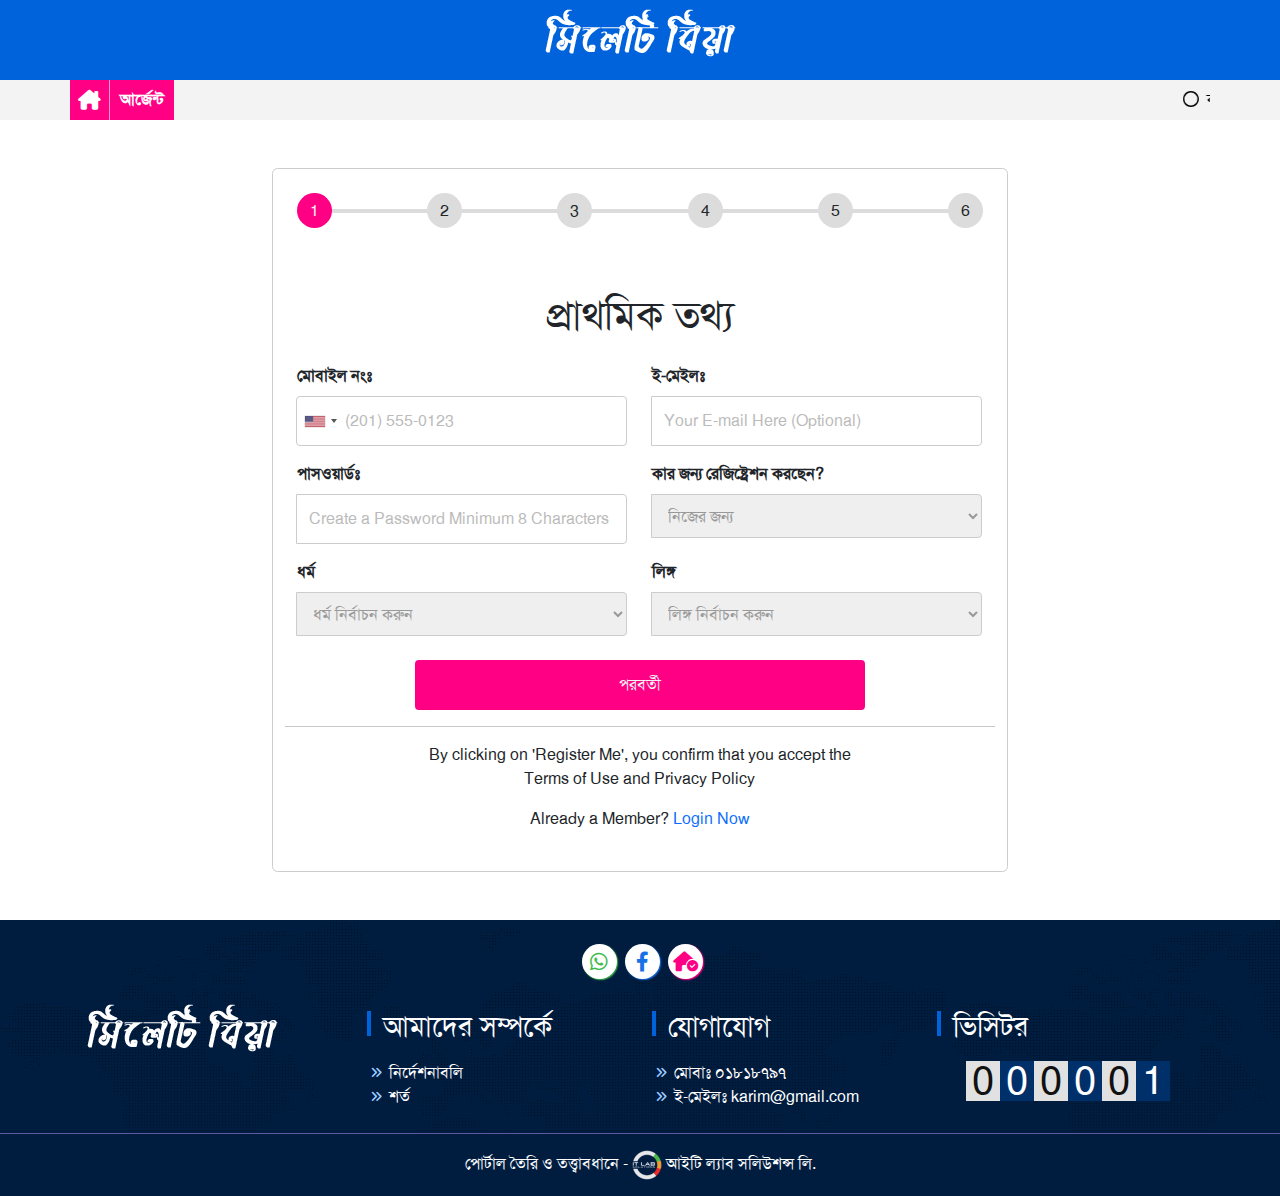
==== Multi-Step-Registration-Form.html @ cb79fabb "updated" ====
<!DOCTYPE html>
<html>

<head>
	<meta charset="UTF-8">
	<meta name="viewport" content="width=device-width, initial-scale=1.0">
	<title>রেজিষ্ট্রেশন করুন</title>

	<link rel="stylesheet" href="assets/css/owl.theme.default.min.css">
	<link rel="stylesheet" href="assets/css/owl.carousel.min.css">
	<!-- Owl Carousel -->
	<link rel="stylesheet" href="assets/css/slick.css">
	<link rel="stylesheet" href="assets/css/slick-theme.css">

	<!-- <link rel="icon" href="images/apple-touch-icon-72x72-precomposed.png"> -->
	<link rel="stylesheet" href="assets/fontawesome/css/all.min.css">
	<link rel="stylesheet" href="assets/css/bootstrap.min.css">
	<link rel="stylesheet" href="assets/reveal/aos.css">
	<link rel="stylesheet" href="assets/css/colors.css">
	<link rel="stylesheet" href="assets/css/select2.min.css">
	<link rel="stylesheet" href="assets/css/intlTelInput.min.css">
	<link rel="stylesheet" href="assets/css/style.css">
	<link rel="stylesheet" href="assets/css/responsive.css">
	<script src="assets/js/jquery-3.6.0.min.js"></script>


</head>

<body>

	<!--<<<<<<< TopBar Start <<<<<<<<< -->
	<section id="topBar" class="top-bar-main pt-2 pb-2">
		<div class="container">
			<div class="top_bar">
				<div class="row">
					<div class="col-md-4 col-6 offset-md-4 text-center">
						<a href="index.html"> <img src="assets/images/logo3.png" alt="">
						</a>

					</div>

				</div>
			</div>
		</div>
	</section>
	<!--<<<<<<< TopBar Enddd <<<<<<<<< -->

	<section class="emergeny-notice">
		<div class="container p-0">
			<div class="row">
				<div class="col-12">
					<div class="marquee d-flex">

						<a title="Milad" href="index.html"
							class="home-icon d-flex justify-content-center align-items-center px-2"> <i
								class="fa-solid fa-house-chimney"></i>
						</a>

						<div class="notice-title ">

							<span> আর্জেন্ট</span>
						</div>
						<div class="marquee-slide w-100">
							<marquee class="d-flex" behavior="scroll" direction="left" onmouseover="this.stop()"
								scrollamount="5" onmouseout="this.start()">
								<a href="#"> <span class="fa-regular fa-circle pe-1"> </span> কম্পিউটার প্রোগামার অনুপম
									তালুকদারের জন্য বিদেশি বউ
									দরকার </a>
								<a href="##"> <span class="fa-regular fa-circle pe-1"> </span> মাষ্টার কইন্যা </a>
								<a href="###"> <span class="fa-regular fa-circle pe-1"> </span> কম্পিউটার প্রোগামার
									অনুপম
									তালুকদারের জন্য বিদেশি
									বউ
									দরকার </a>
							</marquee>
						</div>
					</div>
				</div>
			</div>
		</div>
	</section>



	<section class="singIn-Singup-Form py-5">
		<div class="container">
			<div class="row">
				<div class="col-md-8 col-12 offset-md-2">
					<form action="#" class="form p-4">

						<!-- Progress bar -->
						<div class="progressbar d-flex position-relative mb-5">
							<div class="progress" id="progressOne"> </div>

							<div class="progress-step progress-step-active"></div>
							<div class="progress-step"></div>
							<div class="progress-step"></div>
							<div class="progress-step"></div>
							<div class="progress-step"></div>
							<div class="progress-step"></div>
							<!-- <div class="progress-step" data-title="Password22"></div> -->
						</div>

						<!-- Steps -->

						<!-- Basic info -->
						<div class="form-step form-step-active">
							<div class="row">
								<h1 class="text-center my-3"> প্রাথমিক তথ্য </h1>

								<div class="col-md-6 col-12">
									<div class="input-group my-2">
										<label class="field_label" for="MobileNo">মোবাইল নংঃ </label>
										<input id="phonee" name="phone" type="number" required>
									</div>
								</div>
								<div class="col-md-6 col-12">
									<div class="input-group my-2">
										<label class="field_label" for="Email"> ই-মেইলঃ </label>
										<input id="EmailInput" name="e-mail" type="email"
											placeholder="Your E-mail Here (Optional)">
									</div>
								</div>
								<div class="col-md-6 col-12">
									<div class="input-group my-2">
										<label class="field_label" for="password"> পাসওয়ার্ডঃ </label>
										<input id="passwordInput" name="password" type="password"
											placeholder="Create a Password Minimum 8 Characters">
									</div>
								</div>
								<div class="col-md-6 col-12">
									<div class="input-group my-2">
										<label class="field_label" for="ForUser"> কার জন্য রেজিষ্ট্রেশন করছেন? </label>
										<select id="ForUserInput" class="signUp-select">
											<option selected> নিজের জন্য </option>
											<option> ছেলের জন্য </option>
											<option> মেয়ের জন্য </option>
											<option> ভাইয়ের জন্য </option>
											<option> বোনের জন্য </option>
											<option> বন্ধুর জন্য </option>
										</select>
									</div>
								</div>


								<div class="col-md-6 col-12">
									<div class="input-group my-2">
										<label class="field_label" for="Religion"> ধর্ম </label>
										<select id="SelectReligion" class="signUp-select">
											<option class="cls" disabled selected> ধর্ম নির্বাচন
												করুন</option>
											<option> ইসলাম </option>
											<option> হিন্দু </option>
											<option> বৌদ্ধ </option>
											<option> খ্রিষ্টান </option>

										</select>
									</div>
								</div>
								<div class="col-md-6 col-12">
									<div class="input-group my-2">
										<label class="field_label" for="Gender"> লিঙ্গ </label>
										<select id="SelectGender" class="signUp-select">
											<option disabled selected> লিঙ্গ নির্বাচন করুন </option>
											<option> পুরুষ </option>
											<option> মহিলা </option>

										</select>
									</div>
								</div>
								<div class="col-8 offset-2 ">
									<div class="py-3">
										<a href="#" class="btn btn-next width-50 ml-auto">পরবর্তী</a>
									</div>
								</div>
								<hr>
								<div class="col-md-8 col-12 offset-md-2 mt-0">
									<p class="text-center"> By clicking on 'Register Me', you confirm that you accept
										the Terms of Use and
										Privacy Policy </p>
									<p class="text-center"> Already a Member? <a href=""> Login Now</a> </p>
								</div>
							</div>

						</div>
						<!-- Basic info -->

						<!-- Personal Info -->
						<div class="form-step">

							<div class="row g-3">
								<h1 class="text-center my-3"> ব্যক্তিগত তথ্য </h1>

								<div class="col-md-6 col-12">
									<div class="input-group my-2">
										<label class="field_label" for="SignUpName"> নাম </label>
										<input id="NameInput" name="SignUpName" type="text"
											placeholder="পাত্র/পাত্রীর নাম লিখুন">
									</div>
								</div>

								<div class="col-md-6 col-6">
									<div class="input-group my-2">
										<label class="field_label" for="Age"> বয়স </label>
										<select id="Age" class="signUp-select">
											<option class="cls" selected> ১৮ </option>
											<option> ১৯ </option>
											<option> ২০ </option>
											<option> ২১ </option>
											<option> ২২ </option>
											<option> ২৩ </option>
											<option> ২৪ </option>
											<option> ২৫ </option>
											<option> ২৬ </option>

										</select>
									</div>
								</div>

								<div class="col-md-6 col-6">
									<div class="input-group my-2">
										<label class="field_label" for="education"> শিক্ষাগত যোগ্যতা </label>
										<select id="Education" class="signUp-select">
											<option class="cls" disabled selected> শিক্ষাগত যোগ্যতা </option>
											<option> নাই </option>
											<option> পঞ্চম শ্রেণী </option>
											<option> অষ্টম শ্রেণী </option>
											<option> এস এস সি </option>
											<option> এইস এস সি </option>
											<option> ডিগ্রী </option>
											<option> অনার্স </option>
											<option> মাষ্টার্স </option>

										</select>
									</div>
								</div>

								<div class="col-md-6 col-6">
									<div class="input-group my-2">
										<label class="field_label" for="height"> উচ্চতা </label>
										<select id="Height" class="signUp-select">
											<option class="cls" selected> ৪' 6" </option>
											<option> 4' 8" </option>
											<option> 5' </option>
											<option> 5' 2" </option>
											<option> 5' 4" </option>
											<option> 5'6" </option>

										</select>
									</div>
								</div>

								<div class="col-md-6 col-6">
									<div class="input-group my-2">
										<label class="field_label" for="skin_Color"> গায়ের রং </label>
										<select id="SkinColor" class="signUp-select">
											<option class="cls" selected> ফর্সা </option>
											<option> শ্যামলা </option>
											<option> কালো </option>
											<option> গোলাপী </option>

										</select>
									</div>
								</div>

								<div class="col-md-6 col-6">
									<div class="input-group my-2">
										<label class="field_label" for="health"> স্বাস্থ্য </label>
										<select id="Health" class="signUp-select">
											<option class="cls" selected> মোঠা </option>
											<option> হালকা </option>
											<option> মিডিয়াম </option>
											<option> পেট মোঠা </option>

										</select>
									</div>
								</div>


								<div class="col-md-6 col-6">
									<div class="input-group my-2">
										<label class="field_label" for="MaritialStatus"> বৈবাহিক অবস্থা </label>
										<select id="SelectMS" class="signUp-select"
											onchange="displayDivDemo('hideValuesOnSelect', this)">
											<option value="1" class="cls" selected> অবিবাহিত</option>
											<option value="2"> বিবাহিত </option>
											<option value="3"> বিধবা </option>
											<option value="4"> ডিভোর্স </option>

										</select>
									</div>
								</div>
								<div id="hideValuesOnSelect" class="col-md-6 col-6">
									<div class="input-group my-2">
										<label class="field_label" for="Child"> সন্তানাদি</label>
										<select id="SelectChild" class="signUp-select">
											<option value="0" class="cls" selected> নাই </option>
											<option value="1"> ১ জন </option>
											<option value="2"> ২ জন </option>
											<option value="3"> ৩ জন </option>
											<option value="4"> ৪ জন </option>

										</select>
									</div>
								</div>


								<div class="col-md-6 col-6">
									<div class="input-group my-2">
										<label class="field_label" for="User_Oversease"> বিদেশি কি না?</label>
										<select id="BG_Oversease" class="signUp-select">
											<option class="cls" selected> না </option>
											<option> লিগ্যাল লন্ডনী </option>
											<option> ইল্লিগ্যাল লন্ডনী </option>
											<option> ইউকে শরণার্থী </option>
											<option> ইউকে স্টুডেন্ট </option>

										</select>
									</div>
								</div>

								<hr>

							</div>

							<div class="btns-group">
								<a href="#" class="btn btn-prev">Previous</a>
								<a href="#" class="btn btn-next">Next</a>
							</div>
						</div>
						<!-- Personal Info -->

						<!-- Familial Info -->
						<div class="form-step">

							<div class="row g-3">
								<h1 class="text-center my-3"> পারিবারিক তথ্য ও ঠিকানা </h1>

								<div class="col-md-6 col-6">
									<div class="input-group my-2">
										<label class="field_label" for="parents"> পিতা-মাতা </label>
										<select id="SelectParents" class="signUp-select">
											<option value="0" class="cls" selected> উভয় জীবিত </option>
											<option value="1"> বাবা মৃত </option>
											<option> মাতা মৃত </option>


										</select>
									</div>
								</div>

								<div class="col-md-6 col-6">
									<div class="input-group my-2">
										<label class="field_label" for="siblings"> ভাই বোন </label>
										<select id="SelectSiblings" class="signUp-select">
											<option value="0" selected> ২জন </option>
											<option value="1"> ৩ জন </option>
											<option> ৪ জন </option>
											<option> ৫ জন </option>
											<option> ৬ জন </option>


										</select>
									</div>
								</div>

								<div class="col-md-6 col-6">
									<div class="input-group my-2">
										<label class="field_label" for="clan"> বংশ </label>
										<select id="SelectClan" class="signUp-select">
											<option value="0" selected> তালুকদার </option>
											<option value="1"> চৌধুরী </option>
											<option> সৈয়দ </option>
											<option> মোড়ল </option>
											<option> চক্রবর্তী </option>

										</select>
									</div>
								</div>

								<div class="col-md-6 col-6">
									<div class="input-group my-2">
										<label class="field_label" for="FamilyOverses"> পরিবারের কেউ বিদেশি </label>
										<select id="FamilyOverses" class="signUp-select">
											<option value="0" selected> না </option>
											<option value="1"> কাতার </option>
											<option> দুবাই </option>
											<option> লন্ডন </option>

										</select>
									</div>
								</div>

								<div class="col-md-6 col-6">
									<div class="input-group my-2">
										<label class="field_label" for="District"> জেলা </label>
										<select id="District" class="signUp-select">
											<option value="0" selected disabled> জেলা নির্বাচন করুন </option>
											<option value="1"> হবিগঞ্জ </option>
											<option> মৌলভীবাজার </option>
											<option> সুনামগঞ্জ </option>

										</select>
									</div>
								</div>

								<div class="col-md-6 col-6">
									<div class="input-group my-2">
										<label class="field_label" for="Upzila"> উপজেলা </label>
										<select id="Upzila" class="signUp-select">
											<option value="0" selected disabled> উপজেলা নির্বাচন করুন </option>
											<option value="1"> কানাইঘাট </option>
										</select>
									</div>
								</div>

								<div class="col-md-6 col-6">
									<div class="input-group my-2">
										<label class="field_label" for="Presents_Add"> বর্তমান ঠিকানা
										</label>
										<select id="PresentsAdd" class="signUp-select">
											<option value="0" selected disabled> বর্তমান ঠিকানা নির্বাচন করুন </option>
											<option value="1"> গোয়াইনঘাট </option>
										</select>
									</div>
								</div>

								<div class="col-md-6 col-6">
									<div class="input-group my-2">
										<label class="field_label" for="HouseType"> বাসার ধরন
										</label>
										<select id="HouseType" class="signUp-select">
											<option value="0" selected disabled> বাসার ধরন নির্বাচন করুন </option>
											<option value="1"> ভাড়া বাসা </option>
											<option value=2"> ভাড়া বাসা </option>
											<option value="3"> ভাড়া বাসা </option>
										</select>
									</div>
								</div>

							</div>

							<div class="btns-group py-3">
								<a href="#" class="btn btn-prev">Previous</a>
								<a href="#" class="btn btn-next">Next</a>
							</div>
						</div>
						<!-- Familial Info -->

						<!-- Demand User -->
						<div class="form-step">

							<div class="row g-3">
								<h1 class="text-center my-3"> চাহিদা </h1>

								<div class="col-md-6 col-6">
									<div class="input-group my-2">
										<label class="field_label" for="D_local"> দেশি হলে </label>
										<select id="DmnInCountry" class="signUp-select">
											<option value="0" selected> সরকারী চাকুরীজীবি </option>
											<option value="1"> বিসি.এস ক্যাডার </option>
										</select>
									</div>
								</div>

								<div class="col-md-6 col-6">
									<div class="input-group my-2">
										<label class="field_label" for="D-Oversease"> বিদেশি হলে </label>
										<select id="DmnOversease" class="signUp-select">
											<option value="0" selected> শুধু লন্ডনী </option>
											<option value="1"> লাগবে না </option>
										</select>
									</div>
								</div>

								<div class="col-md-6 col-6">
									<div class="input-group my-2">
										<label class="field_label" for="D_MaritialStatus"> বৈবাহিক অবস্থা </label>
										<select id="DmnMaritialStatus" class="signUp-select">
											<option value="0" selected> অবিবাহিত </option>
											<option value="1"> বিবাহিত </option>
										</select>
									</div>
								</div>

								<div class="col-md-6 col-6">
									<div class="input-group my-2">
										<label class="field_label" for="D_Children"> বাচ্চাসহ </label>
										<select id="DmnChildren" class="signUp-select">
											<option value="0" selected> হবে না </option>
											<option value="1"> হবে </option>
										</select>
									</div>
								</div>

								<div class="col-md-6 col-6">
									<div class="input-group my-2">
										<label class="field_label" for="D_Height"> উচ্চতা কমপক্ষে </label>
										<select id="DmnHeight" class="signUp-select">
											<option value="0" selected> ৫' ২" </option>
											<option value="1"> ৫' ৪" </option>


										</select>
									</div>
								</div>

								<div class="col-md-6 col-6">
									<div class="input-group my-2">
										<label class="field_label" for="D_Age"> বয়স </label>
										<select id="DmnAge" class="signUp-select">
											<option value="0" selected> ১৮ </option>
											<option value="1"> ২০ </option>
										</select>
									</div>
								</div>

								<div class="col-md-6 col-6">
									<div class="input-group my-2">
										<label class="field_label" for="MinEducation"> শিক্ষা কমপক্ষে </label>
										<select id="DmnEducation" class="signUp-select">
											<option value="0" selected> এস এস সি </option>
											<option value="1"> এইচ এস সি </option>
										</select>
									</div>
								</div>

								<div class="col-md-6 col-6">
									<div class="input-group my-2">
										<label class="field_label" for="D_area"> এলাকা
										</label>
										<select id="DmnArea" class="signUp-select">
											<option value="0" selected> যেকোন এলাকা </option>
											<option value="1"> শহর </option>
											<option value=2"> গ্রাম </option>
										</select>
									</div>
								</div>
							</div>

							<div class="btns-group py-3">
								<a href="#" class="btn btn-prev">পূর্ববর্তী</a>
								<a href="#" class="btn btn-next">Next</a>
							</div>
						</div>
						<!-- Demand User -->

						<!-- Demand User -->
						<div class="form-step">

							<div class="row g-3">
								<h1 class="text-center my-3"> যোগাযোগ </h1>

								<div class="col-md-6 col-6">
									<div class="input-group my-2">
										<label class="field_label" for="D_W_Number"> ওয়াটসআপ নাম্বার </label>
										<input id="DmnWNumber" name="D_W_Number" type="Tel"
											placeholder="ওয়াটসআপ নাম্বার লিখুন">
									</div>
								</div>
								<div class="col-md-6 col-6">
									<div class="input-group my-2">
										<label class="field_label" for="D_F_Link"> ফেসবুক লিংক </label>
										<input id="DmnFLink" name="D_F_Link" type="text"
											placeholder="ফেসবুক আইডি লিংক পেস্ট করুন">
									</div>
								</div>
								<div class="col-md-12 col-12">
									<div class="input-group my-2">
										<label class="field_label" for="D_F_Link"> আপনার কিছু কথা লিখুন </label>
										<textarea name="" id="" cols="30" rows="6"></textarea>

									</div>
								</div>

								<div class="btns-group py-3">
									<a href="#" class="btn btn-prev">পূর্ববর্তী</a>
									<a href="#" class="btn btn-next">Next</a>
								</div>
							</div>


						</div>
						<!-- Demand User -->

						<!-- Contact Form -->
						<div class="form-step">

							<div class="row g-3">
								<div class="container ">
									<div class="preview-btn"> <button onclick="print()"> Preview </button> </div>
									<div class="ImageShow d-flex justify-content-center">
										<div class="wrapper">
											<div class="image" onclick="defaultBtnActive()">
												<img class="showImg" src="" alt="">
											</div>
											<div class="content">
												<div class="icon">
													<i class="fas fa-cloud-upload-alt"></i>
												</div>
												<div class="text-center">
													৩০০x৩০০ সাইজের ছবি <br> আপলোড করুন
												</div>
											</div>
											<div id="cancel-btn">
												<i class="fa-solid fa-xmark"></i>
											</div>
										</div>
									</div>
									<button onclick="defaultBtnActive()" id="custom-btn"> ছবি আপলোড করুন </button>
									<input id="default-btn" type="file" hidden>
								</div>
								<div class="btns-group py-3">
									<a href="#" class="btn btn-prev">পূর্ববর্তী</a>
									<input type="submit" value="জমাদিন" class="btn submit-button" />
								</div>
							</div>
							<!-- Contact Form -->
					</form>
				</div>
			</div>
		</div>
	</section>

	<!--<<<<<<< Footer  Start <<<<<<<<< -->
	<section class="footer py-4">
		<div class="container">
			<div class="row">
				<div class="top-bar-icon d-flex justify-content-center pb-4">

					<a href="#" class="whatsApp social-media-icon mx-1" aria-label="Facebook">
						<i class="fa-brands fa-whatsapp"></i>
					</a>

					<a href="#" class="facebook social-media-icon mx-1" aria-label="LinkedIn">
						<i class="fa-brands fa-facebook-f"></i>
					</a>
					<a href="#" class="add-home-scrn social-media-icon mx-1 me-0" aria-label="LinkedIn">
						<i class="fa-solid fa-house-circle-check"></i>
					</a>
				</div>
			</div>
			<div class="row gy-3">
				<div class="col-md-3 col-6">
					<img src="assets/images/logo3.png" alt="">
				</div>

				<div class="col-md-3 col-6">
					<h3 class="section-title white-text mb-3" style="background-color: transparent;"> আমাদের সম্পর্কে
					</h3>
					<ul>
						<li> <a href=""> নির্দেশনাবলি </a> </li>
						<li> <a href=""> শর্ত </a> </li>

				</div>
				<div class="col-md-3 col-6">
					<h3 class="section-title white-text mb-3" style="background-color: transparent;"> যোগাযোগ </h3>
					<ul>
						<li> <a href=""> মোবাঃ ০১৮১৮৭৯৭ </a> </li>
						<li> <a href=""> ই-মেইলঃ karim@gmail.com </a> </li>

					</ul>
				</div>
				<div class="col-md-3 col-6">
					<h3 class="section-title white-text mb-3" style="background-color: transparent;"> ভিসিটর </h3>

					<div class="visitorCounter d-flex justify-content-center">
						<p class="m-0 d-flex"> <span> 0</span> <span> 0</span> <span> 0</span> <span> 0</span> <span>
								0</span>
							<span>
								1</span>
						</p>
					</div>
				</div>

			</div>
		</div>
	</section>
	<!--<<<<<<< Footer Endd <<<<<<<<< -->

	<section class="copyright py-3">
		<div class="container">
			<p class="m-0 text-center white-text"> পোর্টাল তৈরি ও তত্ত্বাবধানে - <a class="white-text" href=""><img
						src="assets/images/itlab-logo.png" alt=""> <span>আইটি ল্যাব
						সলিউশন্স লি.</span> </a> </p>
		</div>
	</section>



	<div class="progress-wrap">
		<!--Scrool to top Progress-->
		<svg class="progress-circle svg-content" width="100%" height="100%" viewBox="-1 -1 102 102">
			<path d="M50,1 a49,49 0 0,1 0,98 a49,49 0 0,1 0,-98" />
		</svg>
	</div>
	<!--Scrool to top Progress-->

	</form>






	<script src="assets/js/bootstrap.bundle.min.js"></script>
	<script src="assets/js/slick.min.js"></script>
	<script src="assets/js/owl.carousel.min.js"></script>
	<script src="assets/js/select2.min.js"></script>
	<script src="assets/js/vanilla-tilt.js"></script>

	<script src="assets/reveal/aos.js"></script>
	<script src="assets/js/intlTelInput.min.js"></script>

	<script src="assets/js/custom.js"></script>
</body>

</html>
---- assets/css/colors.css ----
.pink-bg {
    background-color: var(--primary-color);
}

.blue-bg {
    background-color: var(--secondery-color);
}

.primary-bg {
    background: var(--primary-color) !important;
}

.pink-text {
    color: var(--primary-color);
}

.white-text {
    color: var(--white);
}

.blue-text {
    color: var(--secondery-color);
}

.whatsapp-bg {
    background-color: #41BB50;
}

.fb-bg {
    background-color: #1771E6;
}

.add-bg {
    background-color: var(--primary-color);
}
---- assets/css/intlTelInput.min.css ----
.iti--allow-dropdown .iti__flag-container:hover .iti__selected-flag,
.iti--separate-dial-code .iti__selected-flag,
.iti__country.iti__highlight {
    background-color: rgba(0, 0, 0, .05)
}

.iti--separate-dial-code .iti__selected-dial-code,
.iti__arrow {
    margin-left: 6px
}

.iti--allow-dropdown .iti__flag-container:hover,
.iti--container:hover {
    cursor: pointer
}

.iti {
    position: relative;
    display: inline-block
}

.iti * {
    box-sizing: border-box;
    -moz-box-sizing: border-box
}

.iti__hide {
    display: none
}

.iti__v-hide {
    visibility: hidden
}

.iti input,
.iti input[type=tel],
.iti input[type=text] {
    position: relative;
    z-index: 0;
    margin-top: 0 !important;
    margin-bottom: 0 !important;
    padding-right: 36px;
    margin-right: 0
}

.iti__flag-container {
    position: absolute;
    top: 0;
    bottom: 0;
    right: 0;
    padding: 1px
}

.iti__selected-flag {
    z-index: 1;
    position: relative;
    display: flex;
    align-items: center;
    height: 100%;
    padding: 0 6px 0 8px
}

.iti__arrow {
    width: 0;
    height: 0;
    border-left: 3px solid transparent;
    border-right: 3px solid transparent;
    border-top: 4px solid #555
}

.iti__arrow--up {
    border-top: none;
    border-bottom: 4px solid #555
}

.iti__country-list {
    position: absolute;
    z-index: 2;
    list-style: none;
    text-align: left;
    padding: 0;
    margin: 0 0 0 -1px;
    box-shadow: 1px 1px 4px rgba(0, 0, 0, .2);
    background-color: #fff;
    border: 1px solid #ccc;
    white-space: nowrap;
    max-height: 200px;
    overflow-y: scroll;
    -webkit-overflow-scrolling: touch
}

.iti__country-list--dropup {
    bottom: 100%;
    margin-bottom: -1px
}

@media (max-width:500px) {
    .iti__country-list {
        white-space: normal
    }
}

.iti__flag-box {
    display: inline-block;
    width: 20px
}

.iti__divider {
    padding-bottom: 5px;
    margin-bottom: 5px;
    border-bottom: 1px solid #ccc
}

.iti__country {
    padding: 5px 10px;
    outline: 0
}

.iti__dial-code {
    color: #999
}

.iti__country-name,
.iti__dial-code,
.iti__flag-box {
    vertical-align: middle
}

.iti__country-name,
.iti__flag-box {
    margin-right: 6px
}

.iti--allow-dropdown input,
.iti--allow-dropdown input[type=tel],
.iti--allow-dropdown input[type=text],
.iti--separate-dial-code input,
.iti--separate-dial-code input[type=tel],
.iti--separate-dial-code input[type=text] {
    padding-right: 6px;
    padding-left: 52px;
    margin-left: 0
}

.iti--allow-dropdown .iti__flag-container,
.iti--separate-dial-code .iti__flag-container {
    right: auto;
    left: 0
}

.iti--allow-dropdown input[disabled]+.iti__flag-container:hover .iti__selected-flag,
.iti--allow-dropdown input[readonly]+.iti__flag-container:hover .iti__selected-flag,
.iti__flag.iti__np {
    background-color: transparent
}

.iti--allow-dropdown input[disabled]+.iti__flag-container:hover,
.iti--allow-dropdown input[readonly]+.iti__flag-container:hover {
    cursor: default
}

.iti--container {
    position: absolute;
    top: -1000px;
    left: -1000px;
    z-index: 1060;
    padding: 1px
}

.iti-mobile .iti--container {
    top: 30px;
    bottom: 30px;
    left: 30px;
    right: 30px;
    position: fixed
}

.iti-mobile .iti__country-list {
    max-height: 100%;
    width: 100%
}

.iti-mobile .iti__country {
    padding: 10px;
    line-height: 1.5em
}

.iti__flag {
    width: 20px;
    height: 15px;
    box-shadow: 0 0 1px 0 #888;
    background-image: url(../images/country-flags/flags.png);
    background-repeat: no-repeat;
    background-color: #dbdbdb;
    background-position: 20px 0
}

.iti__flag.iti__be,
.iti__flag.iti__ne {
    width: 18px
}

.iti__flag.iti__ch {
    width: 15px
}

.iti__flag.iti__mc {
    width: 19px
}

.iti__flag.iti__ac {
    height: 10px;
    background-position: 0 0
}

.iti__flag.iti__ad {
    height: 14px;
    background-position: -22px 0
}

.iti__flag.iti__ae {
    height: 10px;
    background-position: -44px 0
}

.iti__flag.iti__af {
    height: 14px;
    background-position: -66px 0
}

.iti__flag.iti__ag {
    height: 14px;
    background-position: -88px 0
}

.iti__flag.iti__ai {
    height: 10px;
    background-position: -110px 0
}

.iti__flag.iti__al {
    height: 15px;
    background-position: -132px 0
}

.iti__flag.iti__am {
    height: 10px;
    background-position: -154px 0
}

.iti__flag.iti__ao {
    height: 14px;
    background-position: -176px 0
}

.iti__flag.iti__aq {
    height: 14px;
    background-position: -198px 0
}

.iti__flag.iti__ar {
    height: 13px;
    background-position: -220px 0
}

.iti__flag.iti__as {
    height: 10px;
    background-position: -242px 0
}

.iti__flag.iti__at {
    height: 14px;
    background-position: -264px 0
}

.iti__flag.iti__au {
    height: 10px;
    background-position: -286px 0
}

.iti__flag.iti__aw {
    height: 14px;
    background-position: -308px 0
}

.iti__flag.iti__ax {
    height: 13px;
    background-position: -330px 0
}

.iti__flag.iti__az {
    height: 10px;
    background-position: -352px 0
}

.iti__flag.iti__ba {
    height: 10px;
    background-position: -374px 0
}

.iti__flag.iti__bb {
    height: 14px;
    background-position: -396px 0
}

.iti__flag.iti__bd {
    height: 12px;
    background-position: -418px 0
}

.iti__flag.iti__be {
    height: 15px;
    background-position: -440px 0
}

.iti__flag.iti__bf {
    height: 14px;
    background-position: -460px 0
}

.iti__flag.iti__bg {
    height: 12px;
    background-position: -482px 0
}

.iti__flag.iti__bh {
    height: 12px;
    background-position: -504px 0
}

.iti__flag.iti__bi {
    height: 12px;
    background-position: -526px 0
}

.iti__flag.iti__bj {
    height: 14px;
    background-position: -548px 0
}

.iti__flag.iti__bl {
    height: 14px;
    background-position: -570px 0
}

.iti__flag.iti__bm {
    height: 10px;
    background-position: -592px 0
}

.iti__flag.iti__bn {
    height: 10px;
    background-position: -614px 0
}

.iti__flag.iti__bo {
    height: 14px;
    background-position: -636px 0
}

.iti__flag.iti__bq {
    height: 14px;
    background-position: -658px 0
}

.iti__flag.iti__br {
    height: 14px;
    background-position: -680px 0
}

.iti__flag.iti__bs {
    height: 10px;
    background-position: -702px 0
}

.iti__flag.iti__bt {
    height: 14px;
    background-position: -724px 0
}

.iti__flag.iti__bv {
    height: 15px;
    background-position: -746px 0
}

.iti__flag.iti__bw {
    height: 14px;
    background-position: -768px 0
}

.iti__flag.iti__by {
    height: 10px;
    background-position: -790px 0
}

.iti__flag.iti__bz {
    height: 14px;
    background-position: -812px 0
}

.iti__flag.iti__ca {
    height: 10px;
    background-position: -834px 0
}

.iti__flag.iti__cc {
    height: 10px;
    background-position: -856px 0
}

.iti__flag.iti__cd {
    height: 15px;
    background-position: -878px 0
}

.iti__flag.iti__cf {
    height: 14px;
    background-position: -900px 0
}

.iti__flag.iti__cg {
    height: 14px;
    background-position: -922px 0
}

.iti__flag.iti__ch {
    height: 15px;
    background-position: -944px 0
}

.iti__flag.iti__ci {
    height: 14px;
    background-position: -961px 0
}

.iti__flag.iti__ck {
    height: 10px;
    background-position: -983px 0
}

.iti__flag.iti__cl {
    height: 14px;
    background-position: -1005px 0
}

.iti__flag.iti__cm {
    height: 14px;
    background-position: -1027px 0
}

.iti__flag.iti__cn {
    height: 14px;
    background-position: -1049px 0
}

.iti__flag.iti__co {
    height: 14px;
    background-position: -1071px 0
}

.iti__flag.iti__cp {
    height: 14px;
    background-position: -1093px 0
}

.iti__flag.iti__cr {
    height: 12px;
    background-position: -1115px 0
}

.iti__flag.iti__cu {
    height: 10px;
    background-position: -1137px 0
}

.iti__flag.iti__cv {
    height: 12px;
    background-position: -1159px 0
}

.iti__flag.iti__cw {
    height: 14px;
    background-position: -1181px 0
}

.iti__flag.iti__cx {
    height: 10px;
    background-position: -1203px 0
}

.iti__flag.iti__cy {
    height: 14px;
    background-position: -1225px 0
}

.iti__flag.iti__cz {
    height: 14px;
    background-position: -1247px 0
}

.iti__flag.iti__de {
    height: 12px;
    background-position: -1269px 0
}

.iti__flag.iti__dg {
    height: 10px;
    background-position: -1291px 0
}

.iti__flag.iti__dj {
    height: 14px;
    background-position: -1313px 0
}

.iti__flag.iti__dk {
    height: 15px;
    background-position: -1335px 0
}

.iti__flag.iti__dm {
    height: 10px;
    background-position: -1357px 0
}

.iti__flag.iti__do {
    height: 14px;
    background-position: -1379px 0
}

.iti__flag.iti__dz {
    height: 14px;
    background-position: -1401px 0
}

.iti__flag.iti__ea {
    height: 14px;
    background-position: -1423px 0
}

.iti__flag.iti__ec {
    height: 14px;
    background-position: -1445px 0
}

.iti__flag.iti__ee {
    height: 13px;
    background-position: -1467px 0
}

.iti__flag.iti__eg {
    height: 14px;
    background-position: -1489px 0
}

.iti__flag.iti__eh {
    height: 10px;
    background-position: -1511px 0
}

.iti__flag.iti__er {
    height: 10px;
    background-position: -1533px 0
}

.iti__flag.iti__es {
    height: 14px;
    background-position: -1555px 0
}

.iti__flag.iti__et {
    height: 10px;
    background-position: -1577px 0
}

.iti__flag.iti__eu {
    height: 14px;
    background-position: -1599px 0
}

.iti__flag.iti__fi {
    height: 12px;
    background-position: -1621px 0
}

.iti__flag.iti__fj {
    height: 10px;
    background-position: -1643px 0
}

.iti__flag.iti__fk {
    height: 10px;
    background-position: -1665px 0
}

.iti__flag.iti__fm {
    height: 11px;
    background-position: -1687px 0
}

.iti__flag.iti__fo {
    height: 15px;
    background-position: -1709px 0
}

.iti__flag.iti__fr {
    height: 14px;
    background-position: -1731px 0
}

.iti__flag.iti__ga {
    height: 15px;
    background-position: -1753px 0
}

.iti__flag.iti__gb {
    height: 10px;
    background-position: -1775px 0
}

.iti__flag.iti__gd {
    height: 12px;
    background-position: -1797px 0
}

.iti__flag.iti__ge {
    height: 14px;
    background-position: -1819px 0
}

.iti__flag.iti__gf {
    height: 14px;
    background-position: -1841px 0
}

.iti__flag.iti__gg {
    height: 14px;
    background-position: -1863px 0
}

.iti__flag.iti__gh {
    height: 14px;
    background-position: -1885px 0
}

.iti__flag.iti__gi {
    height: 10px;
    background-position: -1907px 0
}

.iti__flag.iti__gl {
    height: 14px;
    background-position: -1929px 0
}

.iti__flag.iti__gm {
    height: 14px;
    background-position: -1951px 0
}

.iti__flag.iti__gn {
    height: 14px;
    background-position: -1973px 0
}

.iti__flag.iti__gp {
    height: 14px;
    background-position: -1995px 0
}

.iti__flag.iti__gq {
    height: 14px;
    background-position: -2017px 0
}

.iti__flag.iti__gr {
    height: 14px;
    background-position: -2039px 0
}

.iti__flag.iti__gs {
    height: 10px;
    background-position: -2061px 0
}

.iti__flag.iti__gt {
    height: 13px;
    background-position: -2083px 0
}

.iti__flag.iti__gu {
    height: 11px;
    background-position: -2105px 0
}

.iti__flag.iti__gw {
    height: 10px;
    background-position: -2127px 0
}

.iti__flag.iti__gy {
    height: 12px;
    background-position: -2149px 0
}

.iti__flag.iti__hk {
    height: 14px;
    background-position: -2171px 0
}

.iti__flag.iti__hm {
    height: 10px;
    background-position: -2193px 0
}

.iti__flag.iti__hn {
    height: 10px;
    background-position: -2215px 0
}

.iti__flag.iti__hr {
    height: 10px;
    background-position: -2237px 0
}

.iti__flag.iti__ht {
    height: 12px;
    background-position: -2259px 0
}

.iti__flag.iti__hu {
    height: 10px;
    background-position: -2281px 0
}

.iti__flag.iti__ic {
    height: 14px;
    background-position: -2303px 0
}

.iti__flag.iti__id {
    height: 14px;
    background-position: -2325px 0
}

.iti__flag.iti__ie {
    height: 10px;
    background-position: -2347px 0
}

.iti__flag.iti__il {
    height: 15px;
    background-position: -2369px 0
}

.iti__flag.iti__im {
    height: 10px;
    background-position: -2391px 0
}

.iti__flag.iti__in {
    height: 14px;
    background-position: -2413px 0
}

.iti__flag.iti__io {
    height: 10px;
    background-position: -2435px 0
}

.iti__flag.iti__iq {
    height: 14px;
    background-position: -2457px 0
}

.iti__flag.iti__ir {
    height: 12px;
    background-position: -2479px 0
}

.iti__flag.iti__is {
    height: 15px;
    background-position: -2501px 0
}

.iti__flag.iti__it {
    height: 14px;
    background-position: -2523px 0
}

.iti__flag.iti__je {
    height: 12px;
    background-position: -2545px 0
}

.iti__flag.iti__jm {
    height: 10px;
    background-position: -2567px 0
}

.iti__flag.iti__jo {
    height: 10px;
    background-position: -2589px 0
}

.iti__flag.iti__jp {
    height: 14px;
    background-position: -2611px 0
}

.iti__flag.iti__ke {
    height: 14px;
    background-position: -2633px 0
}

.iti__flag.iti__kg {
    height: 12px;
    background-position: -2655px 0
}

.iti__flag.iti__kh {
    height: 13px;
    background-position: -2677px 0
}

.iti__flag.iti__ki {
    height: 10px;
    background-position: -2699px 0
}

.iti__flag.iti__km {
    height: 12px;
    background-position: -2721px 0
}

.iti__flag.iti__kn {
    height: 14px;
    background-position: -2743px 0
}

.iti__flag.iti__kp {
    height: 10px;
    background-position: -2765px 0
}

.iti__flag.iti__kr {
    height: 14px;
    background-position: -2787px 0
}

.iti__flag.iti__kw {
    height: 10px;
    background-position: -2809px 0
}

.iti__flag.iti__ky {
    height: 10px;
    background-position: -2831px 0
}

.iti__flag.iti__kz {
    height: 10px;
    background-position: -2853px 0
}

.iti__flag.iti__la {
    height: 14px;
    background-position: -2875px 0
}

.iti__flag.iti__lb {
    height: 14px;
    background-position: -2897px 0
}

.iti__flag.iti__lc {
    height: 10px;
    background-position: -2919px 0
}

.iti__flag.iti__li {
    height: 12px;
    background-position: -2941px 0
}

.iti__flag.iti__lk {
    height: 10px;
    background-position: -2963px 0
}

.iti__flag.iti__lr {
    height: 11px;
    background-position: -2985px 0
}

.iti__flag.iti__ls {
    height: 14px;
    background-position: -3007px 0
}

.iti__flag.iti__lt {
    height: 12px;
    background-position: -3029px 0
}

.iti__flag.iti__lu {
    height: 12px;
    background-position: -3051px 0
}

.iti__flag.iti__lv {
    height: 10px;
    background-position: -3073px 0
}

.iti__flag.iti__ly {
    height: 10px;
    background-position: -3095px 0
}

.iti__flag.iti__ma {
    height: 14px;
    background-position: -3117px 0
}

.iti__flag.iti__mc {
    height: 15px;
    background-position: -3139px 0
}

.iti__flag.iti__md {
    height: 10px;
    background-position: -3160px 0
}

.iti__flag.iti__me {
    height: 10px;
    background-position: -3182px 0
}

.iti__flag.iti__mf {
    height: 14px;
    background-position: -3204px 0
}

.iti__flag.iti__mg {
    height: 14px;
    background-position: -3226px 0
}

.iti__flag.iti__mh {
    height: 11px;
    background-position: -3248px 0
}

.iti__flag.iti__mk {
    height: 10px;
    background-position: -3270px 0
}

.iti__flag.iti__ml {
    height: 14px;
    background-position: -3292px 0
}

.iti__flag.iti__mm {
    height: 14px;
    background-position: -3314px 0
}

.iti__flag.iti__mn {
    height: 10px;
    background-position: -3336px 0
}

.iti__flag.iti__mo {
    height: 14px;
    background-position: -3358px 0
}

.iti__flag.iti__mp {
    height: 10px;
    background-position: -3380px 0
}

.iti__flag.iti__mq {
    height: 14px;
    background-position: -3402px 0
}

.iti__flag.iti__mr {
    height: 14px;
    background-position: -3424px 0
}

.iti__flag.iti__ms {
    height: 10px;
    background-position: -3446px 0
}

.iti__flag.iti__mt {
    height: 14px;
    background-position: -3468px 0
}

.iti__flag.iti__mu {
    height: 14px;
    background-position: -3490px 0
}

.iti__flag.iti__mv {
    height: 14px;
    background-position: -3512px 0
}

.iti__flag.iti__mw {
    height: 14px;
    background-position: -3534px 0
}

.iti__flag.iti__mx {
    height: 12px;
    background-position: -3556px 0
}

.iti__flag.iti__my {
    height: 10px;
    background-position: -3578px 0
}

.iti__flag.iti__mz {
    height: 14px;
    background-position: -3600px 0
}

.iti__flag.iti__na {
    height: 14px;
    background-position: -3622px 0
}

.iti__flag.iti__nc {
    height: 10px;
    background-position: -3644px 0
}

.iti__flag.iti__ne {
    height: 15px;
    background-position: -3666px 0
}

.iti__flag.iti__nf {
    height: 10px;
    background-position: -3686px 0
}

.iti__flag.iti__ng {
    height: 10px;
    background-position: -3708px 0
}

.iti__flag.iti__ni {
    height: 12px;
    background-position: -3730px 0
}

.iti__flag.iti__nl {
    height: 14px;
    background-position: -3752px 0
}

.iti__flag.iti__no {
    height: 15px;
    background-position: -3774px 0
}

.iti__flag.iti__np {
    width: 13px;
    height: 15px;
    background-position: -3796px 0
}

.iti__flag.iti__nr {
    height: 10px;
    background-position: -3811px 0
}

.iti__flag.iti__nu {
    height: 10px;
    background-position: -3833px 0
}

.iti__flag.iti__nz {
    height: 10px;
    background-position: -3855px 0
}

.iti__flag.iti__om {
    height: 10px;
    background-position: -3877px 0
}

.iti__flag.iti__pa {
    height: 14px;
    background-position: -3899px 0
}

.iti__flag.iti__pe {
    height: 14px;
    background-position: -3921px 0
}

.iti__flag.iti__pf {
    height: 14px;
    background-position: -3943px 0
}

.iti__flag.iti__pg {
    height: 15px;
    background-position: -3965px 0
}

.iti__flag.iti__ph {
    height: 10px;
    background-position: -3987px 0
}

.iti__flag.iti__pk {
    height: 14px;
    background-position: -4009px 0
}

.iti__flag.iti__pl {
    height: 13px;
    background-position: -4031px 0
}

.iti__flag.iti__pm {
    height: 14px;
    background-position: -4053px 0
}

.iti__flag.iti__pn {
    height: 10px;
    background-position: -4075px 0
}

.iti__flag.iti__pr {
    height: 14px;
    background-position: -4097px 0
}

.iti__flag.iti__ps {
    height: 10px;
    background-position: -4119px 0
}

.iti__flag.iti__pt {
    height: 14px;
    background-position: -4141px 0
}

.iti__flag.iti__pw {
    height: 13px;
    background-position: -4163px 0
}

.iti__flag.iti__py {
    height: 11px;
    background-position: -4185px 0
}

.iti__flag.iti__qa {
    height: 8px;
    background-position: -4207px 0
}

.iti__flag.iti__re {
    height: 14px;
    background-position: -4229px 0
}

.iti__flag.iti__ro {
    height: 14px;
    background-position: -4251px 0
}

.iti__flag.iti__rs {
    height: 14px;
    background-position: -4273px 0
}

.iti__flag.iti__ru {
    height: 14px;
    background-position: -4295px 0
}

.iti__flag.iti__rw {
    height: 14px;
    background-position: -4317px 0
}

.iti__flag.iti__sa {
    height: 14px;
    background-position: -4339px 0
}

.iti__flag.iti__sb {
    height: 10px;
    background-position: -4361px 0
}

.iti__flag.iti__sc {
    height: 10px;
    background-position: -4383px 0
}

.iti__flag.iti__sd {
    height: 10px;
    background-position: -4405px 0
}

.iti__flag.iti__se {
    height: 13px;
    background-position: -4427px 0
}

.iti__flag.iti__sg {
    height: 14px;
    background-position: -4449px 0
}

.iti__flag.iti__sh {
    height: 10px;
    background-position: -4471px 0
}

.iti__flag.iti__si {
    height: 10px;
    background-position: -4493px 0
}

.iti__flag.iti__sj {
    height: 15px;
    background-position: -4515px 0
}

.iti__flag.iti__sk {
    height: 14px;
    background-position: -4537px 0
}

.iti__flag.iti__sl {
    height: 14px;
    background-position: -4559px 0
}

.iti__flag.iti__sm {
    height: 15px;
    background-position: -4581px 0
}

.iti__flag.iti__sn {
    height: 14px;
    background-position: -4603px 0
}

.iti__flag.iti__so {
    height: 14px;
    background-position: -4625px 0
}

.iti__flag.iti__sr {
    height: 14px;
    background-position: -4647px 0
}

.iti__flag.iti__ss {
    height: 10px;
    background-position: -4669px 0
}

.iti__flag.iti__st {
    height: 10px;
    background-position: -4691px 0
}

.iti__flag.iti__sv {
    height: 12px;
    background-position: -4713px 0
}

.iti__flag.iti__sx {
    height: 14px;
    background-position: -4735px 0
}

.iti__flag.iti__sy {
    height: 14px;
    background-position: -4757px 0
}

.iti__flag.iti__sz {
    height: 14px;
    background-position: -4779px 0
}

.iti__flag.iti__ta {
    height: 10px;
    background-position: -4801px 0
}

.iti__flag.iti__tc {
    height: 10px;
    background-position: -4823px 0
}

.iti__flag.iti__td {
    height: 14px;
    background-position: -4845px 0
}

.iti__flag.iti__tf {
    height: 14px;
    background-position: -4867px 0
}

.iti__flag.iti__tg {
    height: 13px;
    background-position: -4889px 0
}

.iti__flag.iti__th {
    height: 14px;
    background-position: -4911px 0
}

.iti__flag.iti__tj {
    height: 10px;
    background-position: -4933px 0
}

.iti__flag.iti__tk {
    height: 10px;
    background-position: -4955px 0
}

.iti__flag.iti__tl {
    height: 10px;
    background-position: -4977px 0
}

.iti__flag.iti__tm {
    height: 14px;
    background-position: -4999px 0
}

.iti__flag.iti__tn {
    height: 14px;
    background-position: -5021px 0
}

.iti__flag.iti__to {
    height: 10px;
    background-position: -5043px 0
}

.iti__flag.iti__tr {
    height: 14px;
    background-position: -5065px 0
}

.iti__flag.iti__tt {
    height: 12px;
    background-position: -5087px 0
}

.iti__flag.iti__tv {
    height: 10px;
    background-position: -5109px 0
}

.iti__flag.iti__tw {
    height: 14px;
    background-position: -5131px 0
}

.iti__flag.iti__tz {
    height: 14px;
    background-position: -5153px 0
}

.iti__flag.iti__ua {
    height: 14px;
    background-position: -5175px 0
}

.iti__flag.iti__ug {
    height: 14px;
    background-position: -5197px 0
}

.iti__flag.iti__um {
    height: 11px;
    background-position: -5219px 0
}

.iti__flag.iti__un {
    height: 14px;
    background-position: -5241px 0
}

.iti__flag.iti__us {
    height: 11px;
    background-position: -5263px 0
}

.iti__flag.iti__uy {
    height: 14px;
    background-position: -5285px 0
}

.iti__flag.iti__uz {
    height: 10px;
    background-position: -5307px 0
}

.iti__flag.iti__va {
    width: 15px;
    height: 15px;
    background-position: -5329px 0
}

.iti__flag.iti__vc {
    height: 14px;
    background-position: -5346px 0
}

.iti__flag.iti__ve {
    height: 14px;
    background-position: -5368px 0
}

.iti__flag.iti__vg {
    height: 10px;
    background-position: -5390px 0
}

.iti__flag.iti__vi {
    height: 14px;
    background-position: -5412px 0
}

.iti__flag.iti__vn {
    height: 14px;
    background-position: -5434px 0
}

.iti__flag.iti__vu {
    height: 12px;
    background-position: -5456px 0
}

.iti__flag.iti__wf {
    height: 14px;
    background-position: -5478px 0
}

.iti__flag.iti__ws {
    height: 10px;
    background-position: -5500px 0
}

.iti__flag.iti__xk {
    height: 15px;
    background-position: -5522px 0
}

.iti__flag.iti__ye {
    height: 14px;
    background-position: -5544px 0
}

.iti__flag.iti__yt {
    height: 14px;
    background-position: -5566px 0
}

.iti__flag.iti__za {
    height: 14px;
    background-position: -5588px 0
}

.iti__flag.iti__zm {
    height: 14px;
    background-position: -5610px 0
}

.iti__flag.iti__zw {
    height: 10px;
    background-position: -5632px 0
}

@media (-webkit-min-device-pixel-ratio:2),
(min-resolution:192dpi) {
    .iti__flag {
        background-size: 5652px 15px;
        background-image: url(../images/country-flags/flags@2x.png)
    }
}
---- assets/css/style.css ----
/* CSS Code Schedule 
1>>  carousel navigator is "resposive.css"  Page.
*/

@font-face {
	font-family: 'SolaimanLipiNormal';
	font-style: normal;
	font-weight: normal;
	src: local('SolaimanLipiNormal'), url('../font/solaimanlipi.woff') format('woff');
}


:root {
	--primary-color: #FF0084;
	--secondery-color: #0063DB;
	--red: #da2c4d;
	--yellow: #f8ab37;
	--green: #2ecc71;
	--white: #ffffff;
	--grey-light: #f2f7f9;
	--grey: blue;
	--black: #080808;
	--black-blue: #1f2029;
	--black-blue-light: #353746;
	--black-blue-light-2: #404255;
	--black-blue-light-3: #4b4d64;
	--black-light: #424455;

}


html {
	scroll-behavior: smooth;
}

html::-webkit-scrollbar {
	width: .6rem;
}

html::-webkit-scrollbar-track {
	background: var(--primary-color);

}

html::-webkit-scrollbar-thumb {
	background: var(--grey-light);
	border-radius: 5rem;
}


body {
	font-family: 'SolaimanLipiNormal', sans-serif;
	background: var(--white);
}


/* Global Style  */
ul {
	list-style: none;
	padding: 0;
	margin: 0;
}

a {
	text-decoration: none;
}

select {}

.section-title {
	position: relative;
	padding: 4px 16px;
	margin: 0;
	/* background: #e4f0ff; */
	height: 42px;
	line-height: 40px;
}

.section-title::before {
	content: '';
	position: absolute;
	height: 60%;
	width: 4px;
	left: 0;
	background-color: var(--secondery-color);
	top: 8px;
}

.post-title {
	text-align: center;
}

.post-content {
	font-size: 14px;
	margin: 0;
	text-align: justify;
}

/* Global Style  */


.top-bar-main {
	background-color: var(--secondery-color);
	padding: 12px 0px;
	/* box-shadow: 0px 4px 5px rgb(100 143 195 / 20%); */
	height: 80px;
	position: fixed;
	top: 0;
	width: 100%;
	z-index: 999;
	transition: all .3s;
}

.top_bar {
	border-radius: 0px 0px 6px 6px;
}

.top-bar-icon {
	height: 100%;
	align-items: center;
}

/* Social Media Button */
.social-media-icon {
	height: 35px;
	width: 35px;
	background-color: #fff;
	display: flex;
	justify-content: center;
	align-items: center;
	border-radius: 100%;
	font-size: 20px;
	position: relative;
	isolation: isolate;
	overflow: hidden;
	transition: all .3s;
	box-shadow: 1px 1px 1.5px 0.05px;
}

.social-media-icon.whatsApp {
	color: #41BB50;
}

.social-media-icon.facebook {
	color: #1771E6;
}

.social-media-icon.add-home-scrn {
	color: var(--primary-color);
}

.social-media-icon::before {
	position: absolute;
	content: '';
	z-index: -1;
	width: 10%;
	height: 0%;
	top: 0;
	border-radius: 100%;
	transition: all .3s;
}

.social-media-icon.whatsApp::before {
	background-color: #41BB50;
}

.social-media-icon.facebook::before {
	background-color: #1771E6;
}

.social-media-icon.add-home-scrn::before {
	background-color: var(--primary-color);
}

.social-media-icon:hover {
	color: #fff;
}

.social-media-icon:hover:before {
	width: 100%;
	height: 100%;
}

/* Social Media Button */




.emergeny-notice {
	margin-top: 80px;
	background: #f3f3f3;
}

.home-icon {
	font-size: 20px;
	color: var(--white);
	cursor: pointer;
	position: relative;
	height: 100%;
	border-right: 1px solid rgba(255, 255, 255, 0.6);
	background-color: var(--primary-color);
	padding: 0 10px;
	transition: all .4s;
}

.home-icon:hover {
	background-color: #003d87;
	color: var(--white);
}

.marquee {
	align-items: center;
	height: 40px;
	overflow: hidden;
}

.notice-title {
	background-color: var(--primary-color);
	padding: 10px;
	font-weight: 700;
	color: var(--white);
	position: relative;
	align-items: center;
}

.notice-title::after {
	position: absolute;
	content: '';
	height: 50px;
	width: 20px;


}

.marquee-slide a {
	color: #000;
	text-decoration: none;
	margin-right: 20px;
}

.marquee-slide a:hover {
	color: var(--secondery-color);
	text-decoration: underline;
}

.carousel-item {}

.carousel-item::before {
	content: '';
	position: absolute;
	width: 100%;
	height: 100%;
	background-image: radial-gradient(rgba(0, 0, 0, 0.2), rgba(0, 0, 0, 0.6));
}

.carousel-indicators [data-bs-target] {
	width: 12px;
	height: 12px;
	border-radius: 100%;
	border: 2px solid rgba(0, 0, 0, 0);
	transition: all .4s;
}

.carousel-indicators .active {
	opacity: 1;
	transform: scale(1.4);
	border: 2px solid rgba(255, 255, 255, 1);
	background-color: transparent;

}

/* Banner Content */
.banner_title {
	color: var(--white);
}


.logReg-btn {
	position: absolute;
	width: 100%;
	height: 100%;
	display: flex;
	flex-direction: column;
	justify-content: center;
}


/* button */
.default-btn {
	display: flex;
	position: relative;
	text-decoration: none;
	color: white;
	padding: 20px;
	text-transform: uppercase;
	font-size: 18px;
	font-weight: bold;
	width: 140px;
	overflow: hidden;
	height: 50px;
	justify-content: center;
	align-items: center;
	margin: 0 18px;
}

.default-btn.login-btn {
	border-radius: 20px 0px 20px 0px;
}

.default-btn.regi-btn {
	border-radius: 0px 20px 0px 20px;
}

.default-btn span {
	z-index: 5;
	position: relative;
	transition: color 350ms ease;
}

.default-btn:hover span {
	color: white;
}

.default-btn::after,
.default-btn::before {
	content: " ";
	display: block;
	position: absolute;
	width: 100%;
	top: 0;
	bottom: 0;
	right: 0;
	z-index: -1;
}

.login-btn::after,
.login-btn::before {
	background: #398ff7;

}

.regi-btn::after,
.regi-btn::before {
	background: #fb4da7;
}


.default-btn::before {
	transform: translateX(-102%);
	z-index: 1;

}

.default-btn:hover:before {
	transform: translateX(0);
	transition: transform 350ms ease;
}

.default-btn::after {
	z-index: 0;
	transform: translateX(102%);
	transition: transform 350ms ease;
}

.default-btn:hover:after {
	opacity: 1;
	transform: translateX(0);
	transition: transform 350ms 360ms ease;
}

/* button */
/* Search Box */
.multi-search {
	position: relative;
	background-attachment: fixed;
	isolation: isolate;
	background-size: cover;
	background-position: center;
}

.multi-search .data-input {
	display: grid;
	grid-template-columns: auto auto auto auto;
}

.multi-search::before {
	position: absolute;
	content: '';
	inset: 0;
	z-index: -1;
	background-image: radial-gradient(rgba(0, 0, 0, 0.4), rgba(0, 0, 0, .6));
	backdrop-filter: blur(2px);
}

.search-box {
	background-color: #fff;
	border-radius: 10px;
}

.search-box label {
	font-weight: 500;
	font-size: 14px;
	color: #767676;
}

.search-box label::before {
	font: var(--fa-font-solid);
	position: absolute;
	left: -24px;
	height: 20px;
	width: 20px;
	/* background: hsl(213deg 100% 37%); */
	display: flex;
	justify-content: center;
	align-items: center;
	border-radius: 4px;
	font-size: 14px;
	color: #333;
}

.search-box .gender-label::before {
	content: '\e54c';
}

.search-box .age-label::before {
	content: '\f783';
}

.search-box .relogion-label::before {
	content: '\f684';
}

.search-box .maritial-label::before {
	content: '\e4fc';
}

.search-box .occupation-label::before {
	content: '\f0b1';
}

.search-box .oversease-label::before {
	content: '\f5b0';
}

.inputState {
	-webkit-appearance: none;
	outline: none;
	position: relative;
	background-image: linear-gradient(45deg, transparent 50%, white 59%), linear-gradient(135deg, white 50%, transparent 53%), linear-gradient(to right, #d5e8ff, #d5e8ff) !important;
	background-position: calc(100% - 11px) calc(1em + -3px), calc(100% - 6px) calc(1em + -3px), 100% 0;
	background-size: 5px 5px, 5px 5px, 1.3em 2.5em;
	background-repeat: no-repeat;
	color: #212529;
	background-color: #fff;
	transition: border-color .15s ease-in-out, box-shadow .15s ease-in-out;
	cursor: pointer;
}

.form-control {
	padding: .2rem .5rem;
	height: 32px;
}

.inputState:focus {
	outline: none;
	box-shadow: none;
}

.select2-container--default .select2-selection--single .select2-selection__arrow {
	background: #d5e8ff;
	height: 30px;
}

.select2-container--default .select2-selection--single .select2-selection__arrow b {
	border-color: #fff transparent transparent transparent;
	border-width: 7px 5px 0 5px;

}

.select2-container .select2-selection--single {
	height: 32px;
}

.default-btn.searchBtn {
	width: 140px;
	overflow: hidden;
	height: 40px;
	border-radius: 50px;
	background: #f1f7ff;
	box-shadow: 2px 3px 3px 0px #d5e8ff inset;
	color: #4e4e4e;
}

.default-btn.searchBtn:hover span::before {
	transform: rotate(85deg);
}

.default-btn.searchBtn span::before {
	position: absolute;
	font: var(--fa-font-solid);
	content: '\f002';
	left: -22px;
	top: 4px;
	transition: all .4s;
}

.searchBtn::after,
.searchBtn::before {
	background: #398ff7;

}

/* Search Box */




/* Carousel Content */
.owl-carousel .owl-stage {
	height: 230px !important;
	overflow: hidden !important;
}

.content-slider {
	position: relative;

}

.content-slider-highlight::before {
	position: absolute;
	content: '';
	inset: 0;
	background: url(../images/vector-vintage-seamless-floral-damask-pattern-wedding-invitation-abstract-background-elegance-white-gold-texture-185183902.jpg);
	filter: opacity(15%);
	background-position: center;
	background-attachment: fixed;
}

#highlight-slider .owl-item.active {
	width: 300px !important;
	margin-left: 2px;
}

#ads-slider .owl-item.active {
	width: 420px !important;

}

.post-title.ads-title {
	font-size: 24px;
}

.ads-details {
	font-size: 16px;
}

.carousel-content .contact-item.ads-social-icon {
	height: 35px;
	width: 35px;
	border-radius: 100%;
	box-shadow: 0px 0px 2px #999;
	font-size: 22px;
}

#highlight-slider .item {
	box-shadow: 0px 0px 3px -1px #999;
	margin-top: 2px;
	margin-bottom: 2px;
	background: var(--white);
	height: 220px;
	overflow: hidden;
}

#ads-slider .item {
	box-shadow: 0px 0px 3px -1px #999;
	margin-top: 2px;
	margin-bottom: 2px;
	height: 230px;
}

#ads-slider .carousel-content {
	height: 100%;
}

#ads-slider .carousel-content img {
	height: 100%;
}

.owl-stage {
	width: 10000px !important;
}


.user-contact {
	column-gap: 15px;
}

.user-contact .img-icon {
	width: 40%;
}

.user-contact .profile-image img {
	/* height: 100px; */
	width: 100%;
	border-radius: 10%;
	/* border: 2px solid var(--primary-color); */
}

.user-contact .user-text {
	width: 60%;
	position: relative;
}

.profile_info {
	list-style: none;
	margin-bottom: 4px !important;
}



.profile_info li b {
	color: var(--primary-color);
	font-weight: 400;
}

.profile_info li span {
	color: rgb(0 24 52 / 90%);
}

.profile_info li b:nth-of-type(2) {
	margin-left: 20px;
}


/* .user-contact .user-text::before {
	content: '';
	position: absolute;
	height: 100%;
	width: 2px;
	background-color: #000;


} */

.carousel-content .contact-item {
	height: 25px;
	width: 25px;
	border-radius: 100%;
	box-shadow: 0px 0px 2px #999;
	font-size: 14px;
}


.carousel-content .contact-item a {
	color: var(--white);
}

.carousel-content .contact-item.image {
	height: 80px !important;
	width: 80px !important;
}



/* Hover to Show Animated Title */
.user-contact a {
	position: relative;
	height: 100%;
	width: 100%;
	text-align: center;
	align-items: center;
	display: flex;
	justify-content: center;
	text-decoration: none;
}

.user-contact a[titl]:hover::after {
	content: attr(titl);
	color: var(--white);
	position: absolute;
	left: -44%;
	font-size: 14px;
	background: var(--secondery-color);
	padding: 2px 6px;
	border-radius: 4px;
	animation: showTitle .5s ease;
	opacity: 0;
	animation-fill-mode: forwards;
	align-items: center;
	bottom: 138%;
}

.user-contact a[titl]:hover::before {
	font: var(--fa-font-solid);
	content: "\f0d7";
	position: absolute;
	animation: showTitle .5s ease;
	opacity: 0;
	animation-fill-mode: forwards;
	top: -60%;
	color: var(--secondery-color);
}

@keyframes showTitle {
	0% {
		transform: translateY(6px);
		opacity: 1;
	}

	100% {
		transform: translateY(0px);
		opacity: 1;
	}
}

/* Hover to Show Animated Title */
/* Carousel Content */


/* Tab Content  */
.content-tab {
	background-color: #00306a;
}

.nav-tabs {
	border-bottom: unset;
}



.nav-tabs .nav-link {
	margin-bottom: -1px;
	background: 0 0;
	border: 1px solid transparent;
	border-top-left-radius: .25rem;
	border-top-right-radius: .25rem;
	background: white;
	font-size: 18px;
	padding: 1;
	transition: color 350ms ease;
}


.nav-tabs .nav-link.default-btn {
	color: #00306a;
	font-size: 18px;
	width: unset;
	margin: unset;
	border: none;
}

.nav-tabs .nav-link.default-btn:hover {
	color: #fff !important;
}

.nav-tabs .nav-item.show .nav-link,
.nav-tabs .nav-link.active {
	background-color: var(--primary-color);
	border-color: transparent;
	color: rgb(255, 255, 255);
}

.nav-tabs .nav-link::after,
.nav-tabs .nav-link::before {
	background-color: var(--primary-color);
}




.content-tab .card {
	border: none;
	border-radius: .25rem;
	box-shadow: 1px 1px 2px 2px #efefef;
	background: rgb(255 255 255 / 100%);
	font-size: 14px;
}

.userProfileTop {
	transition: all .3s;
	cursor: grab;
}

.userProfileTop:hover {
	background: rgb(241, 241, 241);
}

.content-tab .card:nth-of-type(2) {
	background-color: #0063DB;
}

.user-profile {
	position: relative;
	overflow: hidden;
}

.user-profile a {
	text-decoration: none;
}

.see-more-profile {
	background: #e9e9e9;
	font-size: 16px;
}

.user-profile .user-img {}

.user-profile .user-img img {
	height: 160px;
	width: 160px;
	overflow: hidden;
	border-radius: 10%;
	box-shadow: 0px 0px 4px 1px #999;
}

.userShortDetails {
	position: absolute;
	background-color: rgba(0, 0, 0, 1);
	inset: 0;
	transform: scale(1);
	transition: transform .5s;
}

.userShortDetails p {
	color: #fff;
}



.popUp.user-profile {
	box-shadow: unset;
	border: 0;
}

.btn-close {
	width: 95%;
	text-align: right;
	background-position-x: right;
}

.popUp.user-profile .user-img img {
	overflow: hidden;
	border-radius: 10%;
	box-shadow: 0px 0px 4px 1px #999;
}

.profile_info.R {
	line-height: 32px;
}

.closeBtnPopup {
	justify-content: end;
}

.closeBtnPopup span {
	font-size: 22px;
	height: 30px;
	width: 30px;
	text-align: center;
	background: #e6e6e6;
	border-radius: 50%;
	cursor: pointer;
}



/* Registration Form */

/* PhoneNumber Picker */
.iti__hide {
	/* display: none; */
}

.iti.iti--allow-dropdown {
	width: 100%;
}

.singIn-Singup-Form pre {
	margin: 0 !important;
	display: inline-block;
}

.token.operator,
.token.entity,
.token.url,
.language-css .token.string,
.style .token.string,
.token.variable {
	background: none;
}

.singIn-Singup-Form input {
	height: 42px;
}

.singIn-Singup-Form input,
.singIn-Singup-Form button {
	/* height: 35px; */
	margin: 0;
	padding: 6px 12px;
	border-radius: 2px;
	font-family: inherit;
	font-size: 100%;
	color: inherit;
}

.singIn-Singup-Form input[disabled],
.singIn-Singup-Form button[disabled] {
	background-color: #eee;
}

.singIn-Singup-Form #phonee {
	padding-left: 48px;
}

input,
select {
	border: 1px solid #CCC;
	width: 250px;
}

::-webkit-input-placeholder {
	color: #BBB;
}

::-moz-placeholder {
	/* Firefox 19+ */
	color: #BBB;
	opacity: 1;
}

:-ms-input-placeholder {
	color: #BBB;
}

.singIn-Singup-Form button {
	color: #FFF;
	background-color: #428BCA;
	border: 1px solid #357EBD;
}

.singIn-Singup-Form button:hover {
	background-color: #3276B1;
	border-color: #285E8E;
	cursor: pointer;
}

#result {
	margin-bottom: 100px;
}



/* Image Upload section */
.container .wrapper {
	position: relative;
	height: 300px;
	width: 300px;
	border-radius: 50%;
	background: rgb(255, 255, 255);
	border: 2px dashed rgb(194, 205, 218);
	display: flex;
	align-items: center;
	justify-content: center;
	overflow: hidden;
	box-shadow: 0px 0px 4px 1px #d8d8ff;
	cursor: pointer;
}

.wrapper.active {
	border: none;
}

.wrapper .image {
	position: absolute;
	height: 100%;
	width: 100%;
	display: flex;
	align-items: center;
	justify-content: center;
}



.wrapper .icon {
	font-size: 100px;
	color: #9658fe;
}

.wrapper .text {
	font-size: 20px;
	font-weight: 500;
	color: #5B5B7B;
}

.wrapper #cancel-btn i {
	position: absolute;
	font-size: 20px;
	right: 60px;
	top: 30px;
	color: #000;
	cursor: pointer;
	background: rgba(0, 99, 99, .2);
	height: 25px;
	width: 25px;
	border-radius: 50%;
	display: none;
	align-items: center;
	justify-content: center;
	display: none;
}

.wrapper.active .content {
	display: none;
}

.wrapper.active:hover #cancel-btn i {
	display: flex;
}

/* Image Upload section */



.container #custom-btn {
	margin-top: 30px;
	display: block;
	width: 100%;
	height: 50px;
	border: none;
	outline: none;
	border-radius: 25px;
	color: #fff;
	font-size: 18px;
	font-weight: 500;
	letter-spacing: 1px;
	text-transform: uppercase;
	cursor: pointer;
	background: linear-gradient(135deg, #3a8ffe 0%, #9658fe 100%);
}

.singIn-Singup-Form label {
	display: block;
	margin-bottom: 0.5rem;
}

.singIn-Singup-Form input {
	display: block;
	width: 100%;
	padding: 1.5rem 0.75rem;
	border: 1px solid #ccc;
	border-radius: 0.25rem;
	font-size: 16px;
}

.field_label {
	font-weight: 700;
}

.singIn-Singup-Form .ml-auto {
	margin-left: auto;
}

.singIn-Singup-Form .text-center {
	text-align: center;
}

/* Progressbar */
.singIn-Singup-Form .progressbar {
	/* position: relative; */
	/* display: flex; */
	justify-content: space-between;
	counter-reset: step;
	/* margin: 2rem 0 4rem; */
}

.singIn-Singup-Form .progressbar::before,
.singIn-Singup-Form .progress {
	content: "";
	position: absolute;
	top: 50%;
	transform: translateY(-50%);
	height: 4px;
	width: 100%;
	background-color: #dcdcdc;
	z-index: -1;
}

.singIn-Singup-Form .progress {
	background-color: var(--primary-color);
	width: 0%;
	transition: 0.3s;
}

.singIn-Singup-Form .progress-step {
	width: 2.1875rem;
	height: 2.1875rem;
	background-color: #dcdcdc;
	border-radius: 50%;
	display: flex;
	justify-content: center;
	align-items: center;
}

.singIn-Singup-Form .progress-step::before {
	counter-increment: step;
	content: counter(step);
}

.singIn-Singup-Form .progress-step::after {
	content: attr(data-title);
	position: absolute;
	top: calc(100% + 0.5rem);
	font-size: 0.85rem;
	color: #666;
}

.singIn-Singup-Form .progress-step-active {
	background-color: var(--primary-color);
	color: #f3f3f3;
}

/* Form */
.singIn-Singup-Form .form {
	/* width: clamp(320px, 30%, 430px); */
	margin: 0 auto;
	border: 1px solid #ccc;
	border-radius: 0.35rem;
	/* padding: 1.5rem; */
	overflow-x: hidden;
}

.singIn-Singup-Form .form-step {
	display: none;
	transform-origin: top;
	transform: all .5s ease-in-out;
}

.singIn-Singup-Form .form-step-active {
	display: block;
	animation: animate 0.5s;
}

.singIn-Singup-Form .input-group {
	/* margin: 2rem 0; */
	position: relative;
	display: flex;
	flex-wrap: colomun;
	align-items: stretch;
	width: 100%;
	flex-direction: column;
}

@keyframes animate {
	from {
		transform: translateX(10%);
		opacity: 0;
	}

	to {
		transform: translateX(0%);
		opacity: 1;
	}
}

/* Button */
.singIn-Singup-Form .btns-group {
	display: grid;
	grid-template-columns: repeat(2, 1fr);
	gap: 1.5rem;
}

.singIn-Singup-Form .btn {
	padding: 0.75rem;
	display: block;
	text-decoration: none;
	background-color: var(--primary-color);
	color: #f3f3f3;
	text-align: center;
	border-radius: 0.25rem;
	cursor: pointer;
	transition: 0.3s;
}

.singIn-Singup-Form .btn:hover {
	box-shadow: 0 0 0 2px #fff, 0 0 0 3px var(--primary-color);
}

.singIn-Singup-Form .submit-button {

	height: 50px;
	background-color: var(--secondery-color);
}

.signUp-select {
	padding: -1.5rem 0.75rem;
	display: block;
	padding: 0.6rem 0.75rem;
	border: 1px solid #ccc;
	border-radius: 0.25rem;
	font-size: 16px;
	width: 100%;
	color: #999;
}

.signUp-select option {
	color: #111;
}



.signUp-select.changed {
	color: #111;
}

.signUp-select option:first-of-type {
	color: #999;
}


#hideValuesOnSelect,
#oversease {
	display: none;
}

/* Registration Form */



/* Footer */
.footer {
	background: #001d40 url(../images/map-bg-1.png);
	padding-top: 40px;
	padding-bottom: 20px;
	/* border-top: 10px solid #fafafa; */
	border-bottom: 1px solid #5e5aa3;
}

.footer li {
	margin-left: 22px;
	position: relative;

}

.footer li a:hover {
	text-decoration: underline;
}

.footer li::before {
	font: var(--fa-font-solid);
	content: '\f101';
	position: absolute;
	color: #9cc9ff;
	font-size: 12px;
	left: -18px;
	top: 6px;
}


.footer a {
	color: #fff;

	text-decoration: none;
}

.visitorCounter p span {
	font-size: 40px;
	padding: 0 6px;
	height: 40px;
	display: flex;
	align-items: center;
}

.visitorCounter p span:nth-of-type(even) {
	background-color: #00306a;
	color: #fff;
}

.visitorCounter p span:nth-of-type(odd) {
	background-color: #e1e1e1;
	color: #111;
}

/* Footer */

/* copyright */
.copyright {
	background-color: #001d40;
}

/* copyright */

/* Reveal Effect */
.reveal {
	position: relative;
	transform: translateY(70px);
	opacity: 0;
	transition: all 2s ease;
}

.reveal.active {
	transform: translateY(0px);
	opacity: 1;
}

/* Reveal Effect */

/* Top Scroll Progress */
.progress-wrap {
	position: fixed;
	right: 50px;
	bottom: 50px;
	height: 46px;
	width: 46px;
	cursor: pointer;
	display: block;
	border-radius: 50px;
	box-shadow: inset 0 0 0 2px rgba(255, 255, 255, 0.2);
	z-index: 10000;
	opacity: 0;
	visibility: hidden;
	transform: translateY(15px);
	-webkit-transition: all 200ms linear;
	transition: all 200ms linear;
}

.progress-wrap.active-progress {
	opacity: 1;
	visibility: visible;
	transform: translateY(0);
	background: #f9f9f9;
}

.progress-wrap::after {
	position: absolute;
	font: var(--fa-font-solid);
	content: '\f062';
	text-align: center;
	line-height: 46px;
	font-size: 24px;
	color: var(--secondery-color);
	left: 0;
	top: 0;
	height: 46px;
	width: 46px;
	cursor: pointer;
	display: block;
	z-index: 1;
	-webkit-transition: all 200ms linear;
	transition: all 200ms linear;
}

.progress-wrap:hover::after {
	opacity: 0;
}

.progress-wrap::before {
	position: absolute;
	font: var(--fa-font-solid);
	content: '\f062';
	text-align: center;
	line-height: 46px;
	font-size: 24px;
	opacity: 0;
	background-image: linear-gradient(298deg, var(--primary-color), var(--secondery-color));
	-webkit-background-clip: text;
	-webkit-text-fill-color: transparent;
	left: 0;
	top: 0;
	height: 46px;
	width: 46px;
	cursor: pointer;
	display: block;
	z-index: 2;
	-webkit-transition: all 200ms linear;
	transition: all 200ms linear;
}

.progress-wrap:hover::before {
	opacity: 1;
}

.progress-wrap svg path {
	fill: none;
}

.progress-wrap svg.progress-circle path {
	stroke: var(--primary-color);
	stroke-width: 4;
	box-sizing: border-box;
	-webkit-transition: all 200ms linear;
	transition: all 200ms linear;
}

body.light .progress-wrap {
	box-shadow: inset 0 0 0 2px rgba(0, 0, 0, 0.2);
}

body.light .progress-wrap::after {
	color: var(--primary-color);
}

body.light .progress-wrap svg.progress-circle path {
	stroke: var(--primary-color);
}

/* Top Scroll Progress */
---- assets/css/responsive.css ----
@media (max-width: 576px) {
    #highlight-slider .owl-item.active {
        width: 270px !important;
    }

    .post-title {
        font-size: 16px !important;
    }

    .post-content {
        font-size: 12px;
    }
}

@media (min-width: 768px) {
    /* .owl-carousel::before {
        position: absolute;
        content: "";
        height: 60%;
        background-image: linear-gradient(to right, rgba(0, 0, 0, 0.4), rgba(0, 0, 0, 0.4));
        width: 60px;
        top: 22%;
        border-radius: 0 100px 100px 0;
        z-index: 9;

    } */

    .owl-theme .owl-nav {
        margin-top: 10px;
        position: absolute;
        top: 40%;
        right: 0;
        margin: 0;
        width: 100%;
        z-index: 999;
    }


    .icon-arrow-right {
        position: absolute;
        top: -22%;
        right: 2%;
        font-size: 40px;
        color: var(--primary-color);
        margin: 0 3px;
        transform: translateX(-10px);
        opacity: 0;
    }

    .owl-carousel:hover .icon-arrow-right {
        animation: arrowShowRight .5s ease-in-out 1;
        animation-fill-mode: forwards;
    }

    @keyframes arrowShowRight {
        0% {
            transform: translateX(-500px);
        }

        100% {
            transform: translateX(0);
            opacity: 1;
        }
    }

    .icon-arrow-left {
        position: absolute;
        top: -22%;
        left: 2%;
        font-size: 40px;
        color: var(--primary-color);
        margin: 0 3px;
        transform: translateX(-10px);
        opacity: 0;

    }

    .owl-carousel:hover .icon-arrow-left {
        animation: arrowShowLeft .5s ease-in-out 1;
        animation-fill-mode: forwards;
    }

    @keyframes arrowShowLeft {
        0% {
            transform: translateX(500px);
        }

        100% {
            transform: translateX(0);
            opacity: 1;
        }
    }

    .icon-arrow-left::before {
        content: '';
        height: 50px;
        width: 50px;
        background: rgb(0 99 219 / 40%);
        position: absolute;
        z-index: -2;
        border-radius: 50px;
        left: -58%;
        top: 2px;
    }

    .icon-arrow-right::before {
        content: '';
        height: 50px;
        width: 50px;
        background: rgb(0 99 219 / 40%);
        position: absolute;
        z-index: -2;
        border-radius: 50px;
        left: -58%;
        top: 2px;
    }

    .icon-arrow-left::after {
        font: var(--fa-font-solid);
        content: "\f104";
    }

    .icon-arrow-right:after {
        font: var(--fa-font-solid);
        content: "\f105";
    }



    .owl-theme .owl-nav [class*=owl-]:hover {
        background: unset;
    }
}


@media (max-width: 767px) {


    .banner_title {
        font-size: 1.3rem;
    }

    .default-btn {
        width: 110px;
        height: 34px;
    }

    /* Owl Carousel */


    .carousel-item {
        height: 180px !important;
    }

    /* Carousel Navigator */


    .owl-theme .owl-nav {
        margin-top: 10px;
        position: absolute;
        top: -27%;
        right: 1%;
        margin: 0;
    }

    .icon-arrow-left,
    .icon-arrow-right {
        top: -22%;
        right: 3%;
        font-size: 20px;
        color: var(--primary-color);
        margin: 0 3px;
        position: relative;
    }

    .icon-arrow-left::before {
        content: '';
        position: absolute;
        height: 16px;
        width: 2px;
        right: -9px;
        top: 28%;
        background-color: rgba(0, 0, 0, 0.4);
        margin-top: -2px;
    }

    .icon-arrow-left::after {
        font: var(--fa-font-solid);
        content: "\f104";
    }

    .icon-arrow-right:after {
        font: var(--fa-font-solid);
        content: "\f105";
    }

    /* 
    .section-title::after {
        content: '';
        position: absolute;
        height: 42%;
        width: 2px;
        right: 3.2%;
        top: 28%;
        background-color: rgba(0, 0, 0, 0.4);
    } */

    .owl-theme .owl-nav [class*=owl-]:hover {
        background: unset;
    }

    /* Carousel Navigator */
}


@media print {
    .emergeny-notice {
        display: none;
    }

    .singIn-Singup-Form .progressbar {
        display: none !important;
    }

    .singIn-Singup-Form .form-step {
        display: block;

    }
}
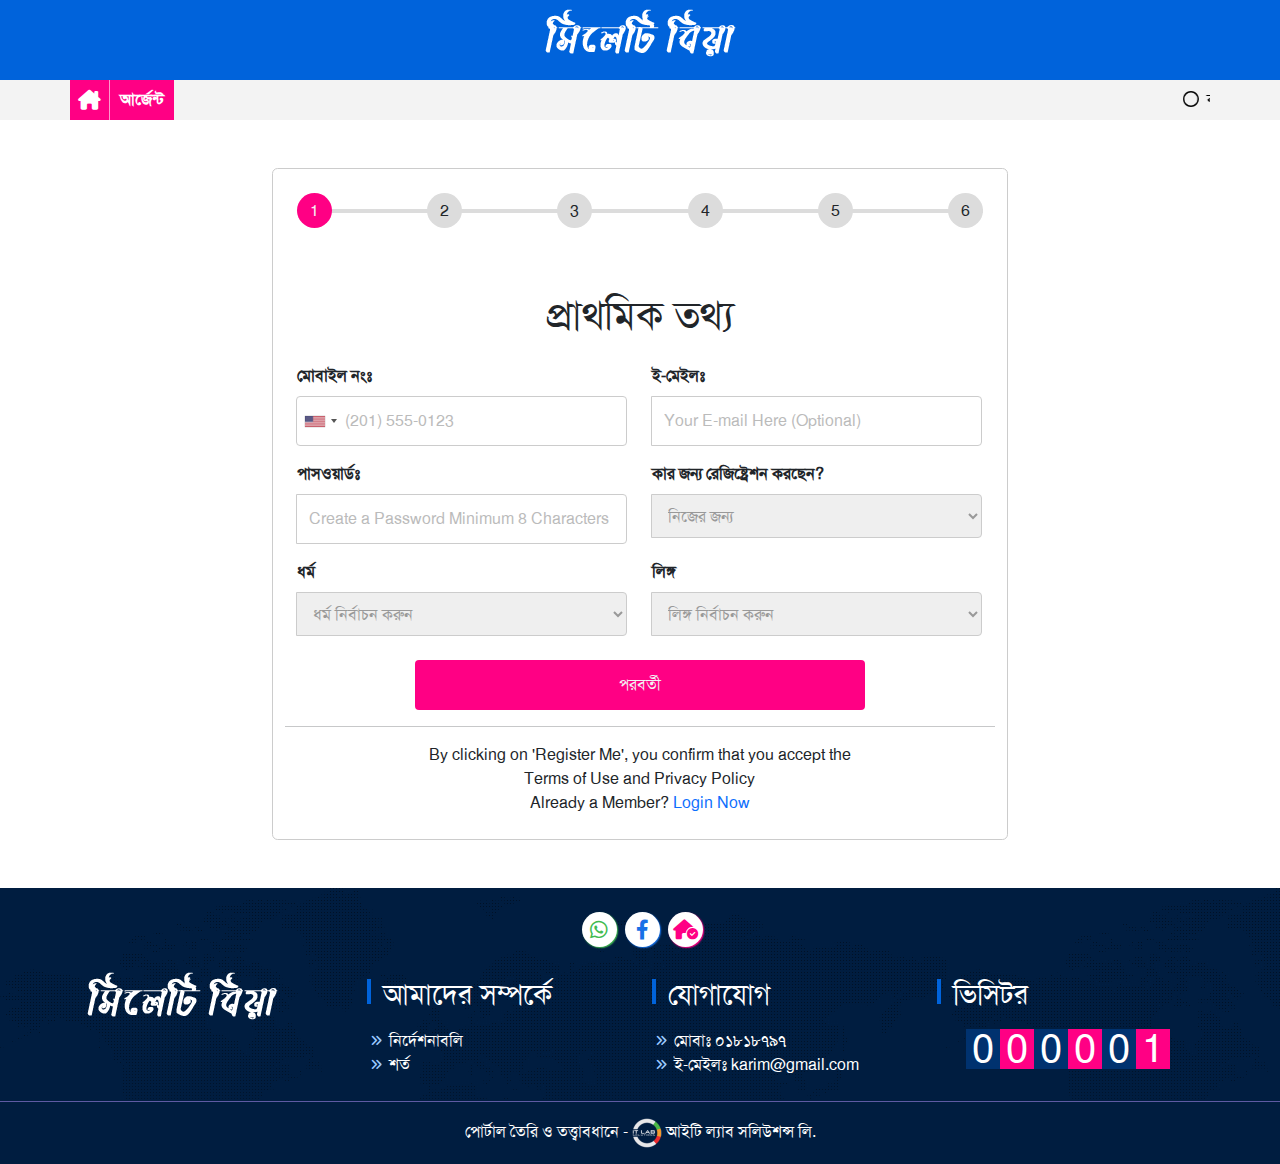
==== commit db8423d0: "User Profile Updated" ====
--- a/Multi-Step-Registration-Form.html
+++ b/Multi-Step-Registration-Form.html
@@ -91,13 +91,12 @@
 						<!-- Progress bar -->
 						<div class="progressbar d-flex position-relative mb-5">
 							<div class="progress" id="progressOne"> </div>
-
-							<div class="progress-step progress-step-active"></div>
-							<div class="progress-step"></div>
-							<div class="progress-step"></div>
-							<div class="progress-step"></div>
-							<div class="progress-step"></div>
-							<div class="progress-step"></div>
+							<div class="progress-step progress-step-active" onclick="ShowForm()"></div>
+							<div class="progress-step" onclick="ShowForm()"></div>
+							<div class="progress-step" onclick="ShowForm()"></div>
+							<div class="progress-step" onclick="ShowForm()"></div>
+							<div class="progress-step" onclick="ShowForm()"></div>
+							<div class="progress-step" onclick="ShowForm()"></div>
 							<!-- <div class="progress-step" data-title="Password22"></div> -->
 						</div>
 
@@ -696,8 +695,6 @@
 	</div>
 	<!--Scrool to top Progress-->
 
-	</form>
-
 
 
 
@@ -713,6 +710,21 @@
 	<script src="assets/js/intlTelInput.min.js"></script>
 
 	<script src="assets/js/custom.js"></script>
+
+
+
+	<script>
+		let progressBar = document.getElementsByClassName("progress-step");
+		let FormStep = document.getElementsByClassName("form-step");
+		function ShowForm() {
+			for (stepForm of FormStep) {
+				stepForm.classList.remove("form-step-active")
+			}
+			let i = Array.from(progressBar).indexOf(event.target);
+			progressBar[i].classList.add("progress-step-active");
+			FormStep[i].classList.add("form-step-active");
+		}
+	</script>
 </body>
 
 </html>--- a/assets/css/colors.css
+++ b/assets/css/colors.css
@@ -15,7 +15,7 @@
 }
 
 .white-text {
-    color: var(--white);
+    color: var(--white) !important;
 }
 
 .blue-text {
@@ -32,4 +32,8 @@
 
 .add-bg {
     background-color: var(--primary-color);
+}
+
+.black-text {
+    color: #111;
 }--- a/assets/css/style.css
+++ b/assets/css/style.css
@@ -51,10 +51,24 @@
 body {
 	font-family: 'SolaimanLipiNormal', sans-serif;
 	background: var(--white);
+	margin: 0;
+	padding: 0;
 }
 
 
 /* Global Style  */
+p,
+h1,
+h2,
+h3,
+h4,
+h5,
+h6,
+li {
+	margin: 0;
+	padding: 0;
+}
+
 ul {
 	list-style: none;
 	padding: 0;
@@ -137,12 +151,24 @@
 	box-shadow: 1px 1px 1.5px 0.05px;
 }
 
+.social-media-icon.phoneCall {
+	color: #005493;
+}
+
 .social-media-icon.whatsApp {
 	color: #41BB50;
 }
 
 .social-media-icon.facebook {
 	color: #1771E6;
+}
+
+.social-media-icon.instagram {
+	color: #CC0056;
+}
+
+.social-media-icon.imo img {
+	transform: scale(.7);
 }
 
 .social-media-icon.add-home-scrn {
@@ -160,12 +186,20 @@
 	transition: all .3s;
 }
 
+.social-media-icon.phoneCall::before {
+	background-color: #005493;
+}
+
 .social-media-icon.whatsApp::before {
 	background-color: #41BB50;
 }
 
 .social-media-icon.facebook::before {
 	background-color: #1771E6;
+}
+
+.social-media-icon.instagram::before {
+	background-color: #CC0056;
 }
 
 .social-media-icon.add-home-scrn::before {
@@ -530,7 +564,7 @@
 	position: absolute;
 	content: '';
 	inset: 0;
-	background: url(../images/vector-vintage-seamless-floral-damask-pattern-wedding-invitation-abstract-background-elegance-white-gold-texture-185183902.jpg);
+	background: url(../images/slide_bg.jpg);
 	filter: opacity(15%);
 	background-position: center;
 	background-attachment: fixed;
@@ -1100,6 +1134,7 @@
 	display: flex;
 	justify-content: center;
 	align-items: center;
+	position: relative;
 }
 
 .singIn-Singup-Form .progress-step::before {
@@ -1119,6 +1154,15 @@
 	background-color: var(--primary-color);
 	color: #f3f3f3;
 }
+
+.StepClas {
+	position: absolute;
+	width: 100%;
+	height: 100%;
+	border-radius: 50%;
+	background-color: rgba(0, 0, 0, 0);
+}
+
 
 /* Form */
 .singIn-Singup-Form .form {
@@ -1218,13 +1262,119 @@
 }
 
 
-#hideValuesOnSelect,
-#oversease {
+#hideValuesOnSelect {
 	display: none;
 }
 
 /* Registration Form */
 
+
+
+/* Public View Profile Page */
+
+.userProfile {
+	position: relative;
+	isolation: isolate;
+}
+
+.userProfile::before {
+	position: absolute;
+	content: '';
+	inset: 0;
+	background: url(../images/slideBg2.jpg);
+	filter: opacity(15%) grayscale(100%);
+	background-position: center;
+	background-attachment: fixed;
+	background-repeat: repeat-x repeat-y;
+	z-index: -1;
+}
+
+.pbBoxShadow {
+	/* box-shadow: 0px 0px 2px 1px #dddddd; */
+	background: #fff;
+}
+
+
+.PviewProfilepImg {
+	width: 100%;
+}
+
+.ProfileDataBox .boxHead {
+	text-align: center;
+	font-weight: 700;
+	color: #fff;
+	position: relative;
+}
+
+.profileIcon {
+	height: 35px;
+	width: 35px;
+	position: absolute;
+	left: 4%;
+	font-size: 36px;
+	color: var(--secondery-color);
+	top: -8px;
+	box-shadow: 0px 0px 2px 1px #d5d5d5;
+	border-radius: 50%;
+	font-size: 24px;
+	background: #ffffff;
+}
+
+.verifyList p {
+	padding: 6px 0;
+}
+
+.boxData p {
+	display: flex;
+	justify-content: space-between;
+	padding: 6px 8px;
+	background: #f6f6f6;
+	margin: 2px 0;
+	padding-right: 40px;
+}
+
+.largeinfoBox .ProfileStatus {
+	height: 100%;
+
+}
+
+.ProfileSicon .whatsApp {
+	background-color: #30A923 !important;
+
+}
+
+.ProfileSicon .facebook {
+	background-color: #1771E6 !important;
+
+}
+
+.ProfileSicon .whatsApp::before,
+.ProfileSicon .facebook::before {
+	background-color: rgb(255 255 255);
+}
+
+.ProfileInfoList {
+	border-right: 1px solid rgba(0, 0, 0, .1);
+}
+
+.ProfileInfoList li {
+	padding: 8px 60px 8px 0px;
+	font-size: 18px;
+	display: flex;
+	justify-content: space-between;
+}
+
+.ProfileInfoList li i {
+	color: var(--secondery-color);
+	margin-right: 6px;
+	width: 20px;
+}
+
+.FieldBold {
+	font-weight: bold;
+}
+
+/* Public View Profile Page */
 
 
 /* Footer */
@@ -1272,13 +1422,13 @@
 }
 
 .visitorCounter p span:nth-of-type(even) {
-	background-color: #00306a;
+	background-color: var(--primary-color);
 	color: #fff;
 }
 
 .visitorCounter p span:nth-of-type(odd) {
-	background-color: #e1e1e1;
-	color: #111;
+	background-color: #00326f;
+	color: #fff;
 }
 
 /* Footer */
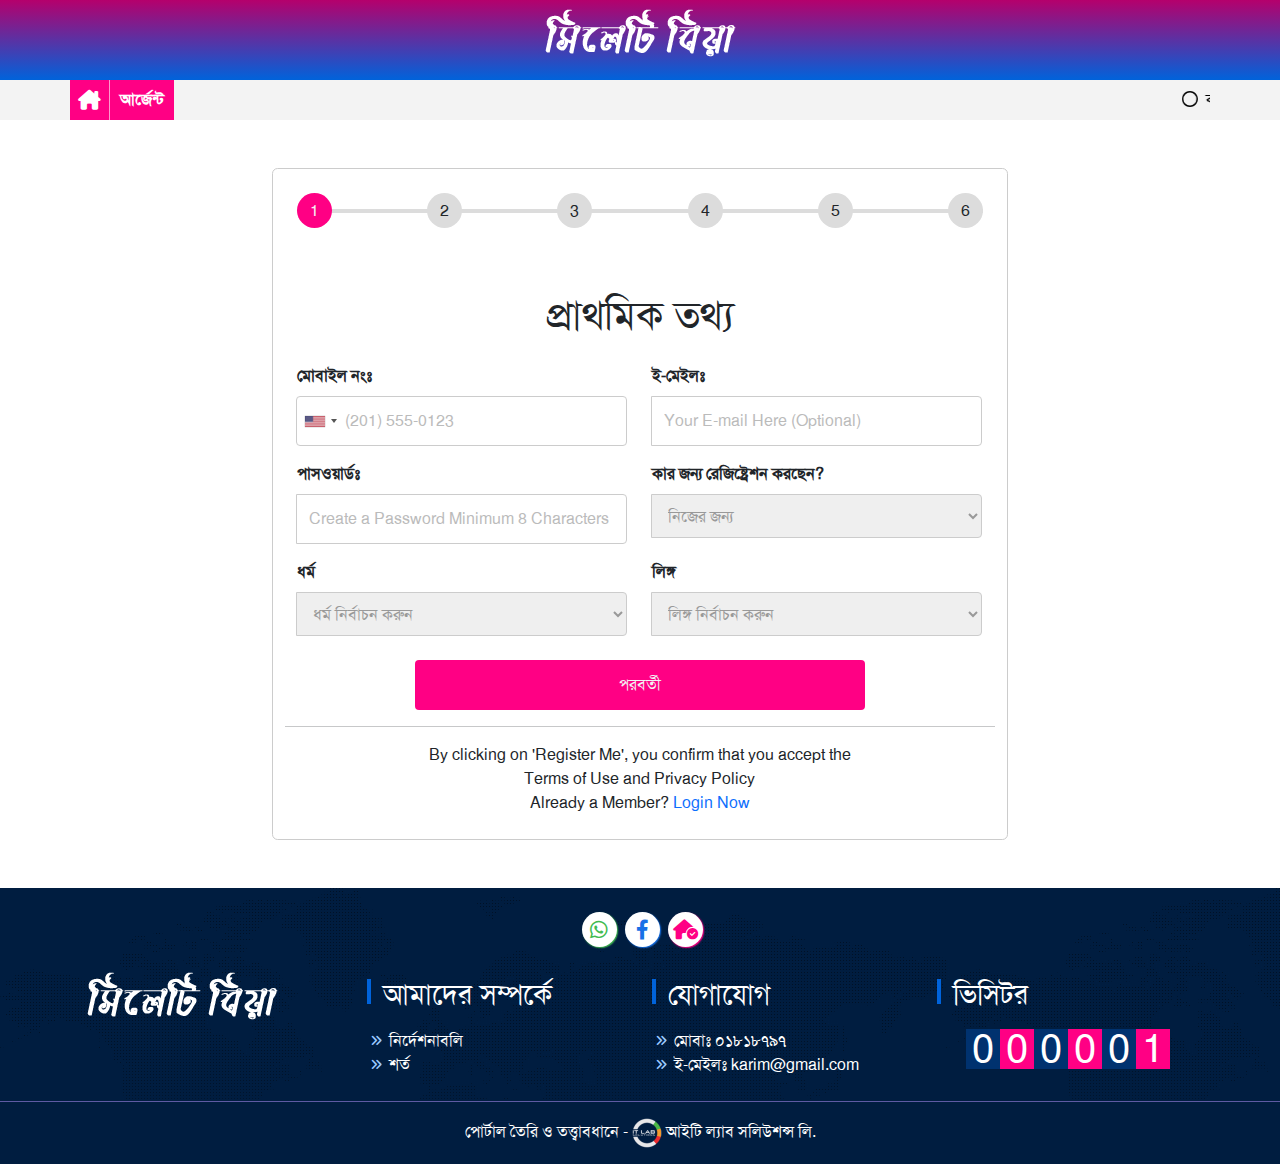
==== commit 4e35163b: "Print Preview Login Page" ====
--- a/Multi-Step-Registration-Form.html
+++ b/Multi-Step-Registration-Form.html
@@ -201,16 +201,9 @@
 								<div class="col-md-6 col-6">
 									<div class="input-group my-2">
 										<label class="field_label" for="Age"> বয়স </label>
-										<select id="Age" class="signUp-select">
-											<option class="cls" selected> ১৮ </option>
-											<option> ১৯ </option>
-											<option> ২০ </option>
-											<option> ২১ </option>
-											<option> ২২ </option>
-											<option> ২৩ </option>
-											<option> ২৪ </option>
-											<option> ২৫ </option>
-											<option> ২৬ </option>
+										<select id="Age" class="signUp-select age">
+											<option selected> </option>
+
 
 										</select>
 									</div>
@@ -236,6 +229,19 @@
 
 								<div class="col-md-6 col-6">
 									<div class="input-group my-2">
+										<label class="field_label" for="education"> পেশা </label>
+										<select id="Education" class="signUp-select">
+											<option class="cls" disabled selected> নাই </option>
+											<option> সরকারি চাকুরীজীবি </option>
+											<option> বেসরকারী চাকুরীজীবি </option>
+
+
+										</select>
+									</div>
+								</div>
+
+								<div class="col-md-6 col-6">
+									<div class="input-group my-2">
 										<label class="field_label" for="height"> উচ্চতা </label>
 										<select id="Height" class="signUp-select">
 											<option class="cls" selected> ৪' 6" </option>
@@ -281,7 +287,7 @@
 										<label class="field_label" for="MaritialStatus"> বৈবাহিক অবস্থা </label>
 										<select id="SelectMS" class="signUp-select"
 											onchange="displayDivDemo('hideValuesOnSelect', this)">
-											<option value="1" class="cls" selected> অবিবাহিত</option>
+											<option value="" class="cls" selected> অবিবাহিত</option>
 											<option value="2"> বিবাহিত </option>
 											<option value="3"> বিধবা </option>
 											<option value="4"> ডিভোর্স </option>
--- a/assets/css/colors.css
+++ b/assets/css/colors.css
@@ -8,6 +8,9 @@
 
 .primary-bg {
     background: var(--primary-color) !important;
+}
+.white-bg {
+    background: #fff !important;
 }
 
 .pink-text {
--- a/assets/css/style.css
+++ b/assets/css/style.css
@@ -114,7 +114,8 @@
 
 
 .top-bar-main {
-	background-color: var(--secondery-color);
+	background-image: linear-gradient(to bottom, #b5006c, var(--secondery-color));
+	/* background-color: var(--secondery-color); */
 	padding: 12px 0px;
 	/* box-shadow: 0px 4px 5px rgb(100 143 195 / 20%); */
 	height: 80px;
@@ -1281,8 +1282,8 @@
 	position: absolute;
 	content: '';
 	inset: 0;
-	background: url(../images/slideBg2.jpg);
-	filter: opacity(15%) grayscale(100%);
+	background: url(../images/slideBg3.png);
+	filter: opacity(25%);
 	background-position: center;
 	background-attachment: fixed;
 	background-repeat: repeat-x repeat-y;
@@ -1299,11 +1300,15 @@
 	width: 100%;
 }
 
-.ProfileDataBox .boxHead {
-	text-align: center;
+.infoBoxHead {
+	box-shadow: 0px 1px 2px 0px #999;
+}
+
+.boxHead {
 	font-weight: 700;
 	color: #fff;
 	position: relative;
+	box-shadow: 0px 1px 2px 0px #999;
 }
 
 .profileIcon {
@@ -1311,13 +1316,12 @@
 	width: 35px;
 	position: absolute;
 	left: 4%;
-	font-size: 36px;
-	color: var(--secondery-color);
+	color: var(--white);
 	top: -8px;
-	box-shadow: 0px 0px 2px 1px #d5d5d5;
+	box-shadow: rgb(213, 213, 213) 0px 0px 2px 1px;
 	border-radius: 50%;
 	font-size: 24px;
-	background: #ffffff;
+	background: var(--primary-color);
 }
 
 .verifyList p {
@@ -1325,12 +1329,7 @@
 }
 
 .boxData p {
-	display: flex;
-	justify-content: space-between;
-	padding: 6px 8px;
 	background: #f6f6f6;
-	margin: 2px 0;
-	padding-right: 40px;
 }
 
 .largeinfoBox .ProfileStatus {
@@ -1340,7 +1339,6 @@
 
 .ProfileSicon .whatsApp {
 	background-color: #30A923 !important;
-
 }
 
 .ProfileSicon .facebook {
@@ -1355,11 +1353,11 @@
 
 .ProfileInfoList {
 	border-right: 1px solid rgba(0, 0, 0, .1);
+	font-size: 16px;
 }
 
 .ProfileInfoList li {
 	padding: 8px 60px 8px 0px;
-	font-size: 18px;
 	display: flex;
 	justify-content: space-between;
 }
@@ -1375,6 +1373,87 @@
 }
 
 /* Public View Profile Page */
+
+
+
+
+
+/* Log In Page  */
+.LoginImgSrc {
+	width: 100%;
+}
+
+.LoginInput {
+	flex-direction: column;
+}
+
+.inputField {
+	width: 100%;
+}
+
+.RPCheckBox {
+	width: 18px;
+}
+
+.loginPageBtn {
+	width: 100%;
+	margin: 0;
+	border-radius: 4px !important;
+	background-image: linear-gradient(to right, var(--primary-color), var(--secondery-color));
+}
+
+/* Log In Page  */
+
+
+
+
+/* Print Preview Page */
+.PrintPreview {
+	padding: 100px;
+}
+
+.PreviewHeader {
+	display: grid;
+	grid-template-columns: 70% 30%;
+	height: 200px;
+}
+
+.PviewProfileLogo {
+	display: flex;
+	height: 100%;
+	justify-content: center;
+	align-items: center;
+	flex-direction: column;
+}
+
+.printViewLogo {
+	height: 30%;
+}
+
+.PrintPreviewPic {
+	height: 170px;
+	width: 170px;
+}
+
+.ImagId {
+	float: right;
+}
+
+.PrintPreviewData {
+	grid-template-columns: 50% 50%;
+}
+
+.PdataBox {
+	margin: 5px;
+}
+
+.printCommmunity {
+	border-top: 1px solid #999;
+}
+
+.ForCommmunity {}
+
+/* Print Preview Page */
 
 
 /* Footer */
@@ -1554,4 +1633,10 @@
 	stroke: var(--primary-color);
 }
 
-/* Top Scroll Progress */+/* Top Scroll Progress */
+
+
+tr,
+td {
+	border: 1px solid;
+}--- a/assets/css/responsive.css
+++ b/assets/css/responsive.css
@@ -144,6 +144,14 @@
         width: 110px;
         height: 34px;
     }
+
+    /* Log In Page */
+    .default-btn.loginPageBtn {
+        width: 100%;
+    }
+
+    /* Log In Page */
+
 
     /* Owl Carousel */
 
@@ -212,18 +220,72 @@
     /* Carousel Navigator */
 }
 
+.PrintPreview {
+    position: relative;
+}
+
+.PrintWaterMark {
+    display: none;
+    /* height: 300px; */
+    /* width: 300px; */
+    position: absolute;
+    top: 60%;
+    z-index: -1;
+    left: 50%;
+    transform: translate(-50%, -50%) rotate(-35deg) scale(4.5);
+    filter: opacity(20%) grayscale(100%);
+}
 
 @media print {
+    .PrintWaterMark {
+        display: block;
+    }
+
+    .PrintPreview {
+        padding: 20px;
+    }
+
+
+
+    @page {
+        size: a4;
+        margin: 10px;
+    }
+
+    .pringHeader {
+        display: grid;
+        grid-template-columns: 70% 30%;
+    }
+
+    .PviewProfileLogo {
+        height: 100%;
+    }
+
+    .PrintPreviewPic {
+        height: 170px;
+        width: 170px;
+    }
+
     .emergeny-notice {
         display: none;
     }
 
-    .singIn-Singup-Form .progressbar {
+    .ProfileInfoList li {
+        line-height: 15px;
+    }
+
+    .singIn-Singup-Form .progressbar,
+    .progress-wrap,
+    .copyright {
         display: none !important;
     }
 
     .singIn-Singup-Form .form-step {
         display: block;
-
-    }
+    }
+
+    .footer {
+        display: none;
+    }
+
 }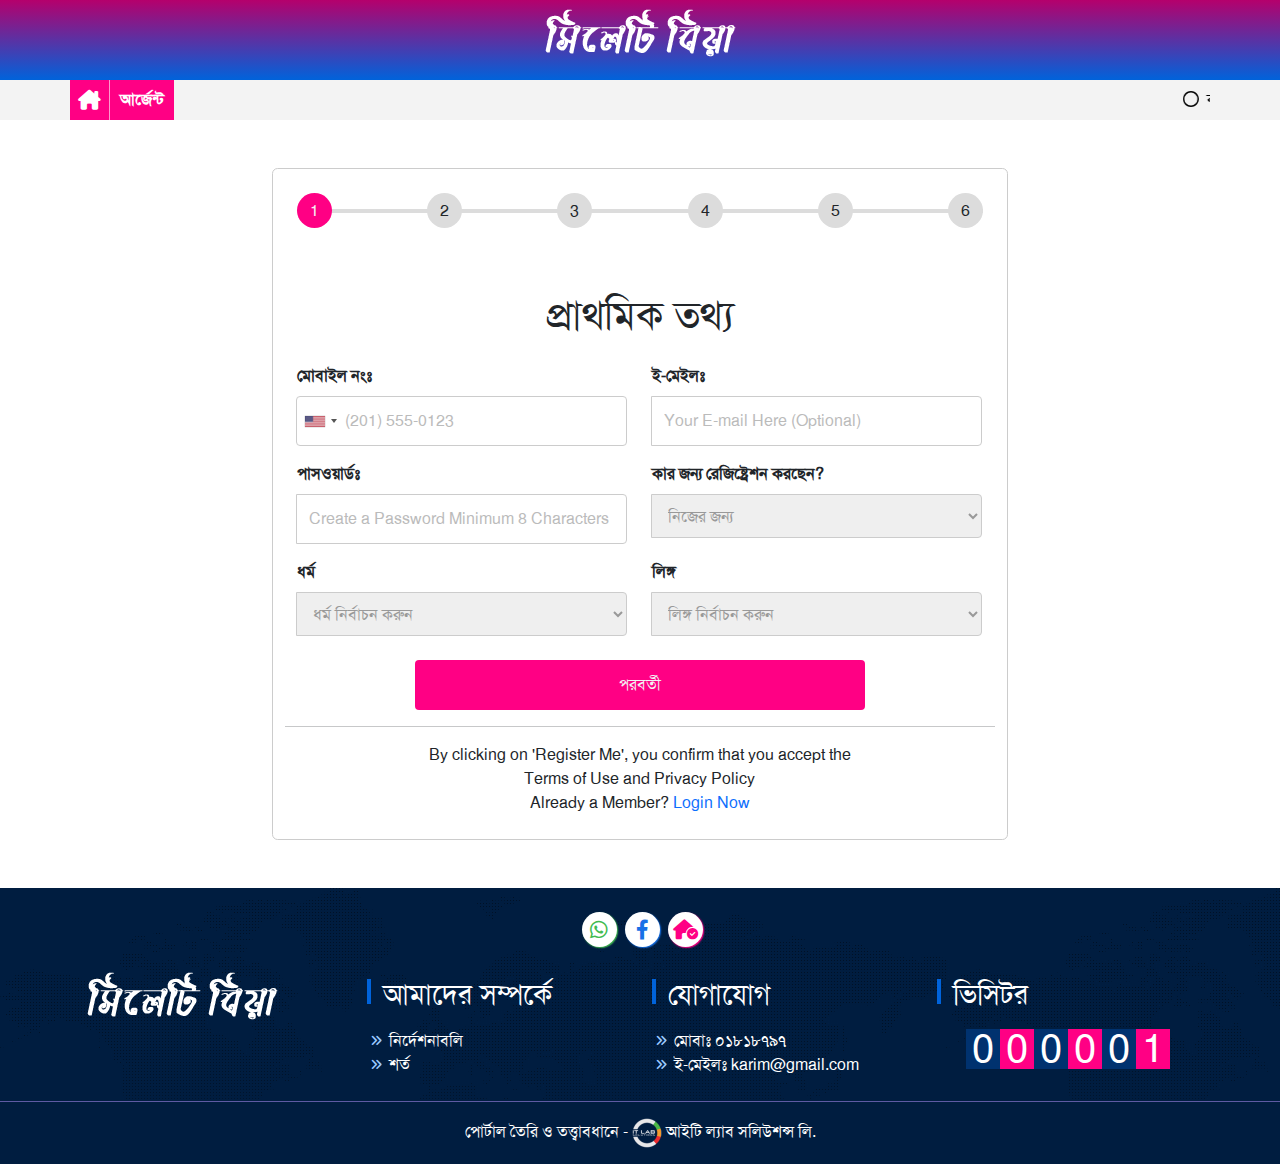
==== commit 7126f4a6: "CP RP" ====
--- a/Multi-Step-Registration-Form.html
+++ b/Multi-Step-Registration-Form.html
@@ -620,7 +620,8 @@
 									<input type="submit" value="জমাদিন" class="btn submit-button" />
 								</div>
 							</div>
-							<!-- Contact Form -->
+						</div>
+						<!-- Contact Form -->
 					</form>
 				</div>
 			</div>
--- a/assets/css/style.css
+++ b/assets/css/style.css
@@ -1451,9 +1451,35 @@
 	border-top: 1px solid #999;
 }
 
-.ForCommmunity {}
+
+.PrntDownload {
+	display: flex;
+	justify-content: end;
+}
+
+.prntBtn,
+.downloadBtn {
+	border: 0;
+	color: var(--white);
+}
+
+.prntBtn {
+	background-color: var(--primary-color);
+}
+
+.downloadBtn {
+	background-color: var(--secondery-color);
+}
 
 /* Print Preview Page */
+
+
+/*Pass Recovery Page*/
+.ResetBtn {
+	width: auto !important;
+}
+
+/*Pass Recovery Page*/
 
 
 /* Footer */
--- a/assets/css/responsive.css
+++ b/assets/css/responsive.css
@@ -225,20 +225,22 @@
 }
 
 .PrintWaterMark {
-    display: none;
-    /* height: 300px; */
-    /* width: 300px; */
+    /* display: none; */
     position: absolute;
     top: 60%;
     z-index: -1;
     left: 50%;
     transform: translate(-50%, -50%) rotate(-35deg) scale(4.5);
-    filter: opacity(20%) grayscale(100%);
+    filter: opacity(0%) grayscale(100%);
 }
 
 @media print {
+    .PrntBtnMain {
+        display: none;
+    }
+
     .PrintWaterMark {
-        display: block;
+        filter: opacity(20%) grayscale(100%);
     }
 
     .PrintPreview {
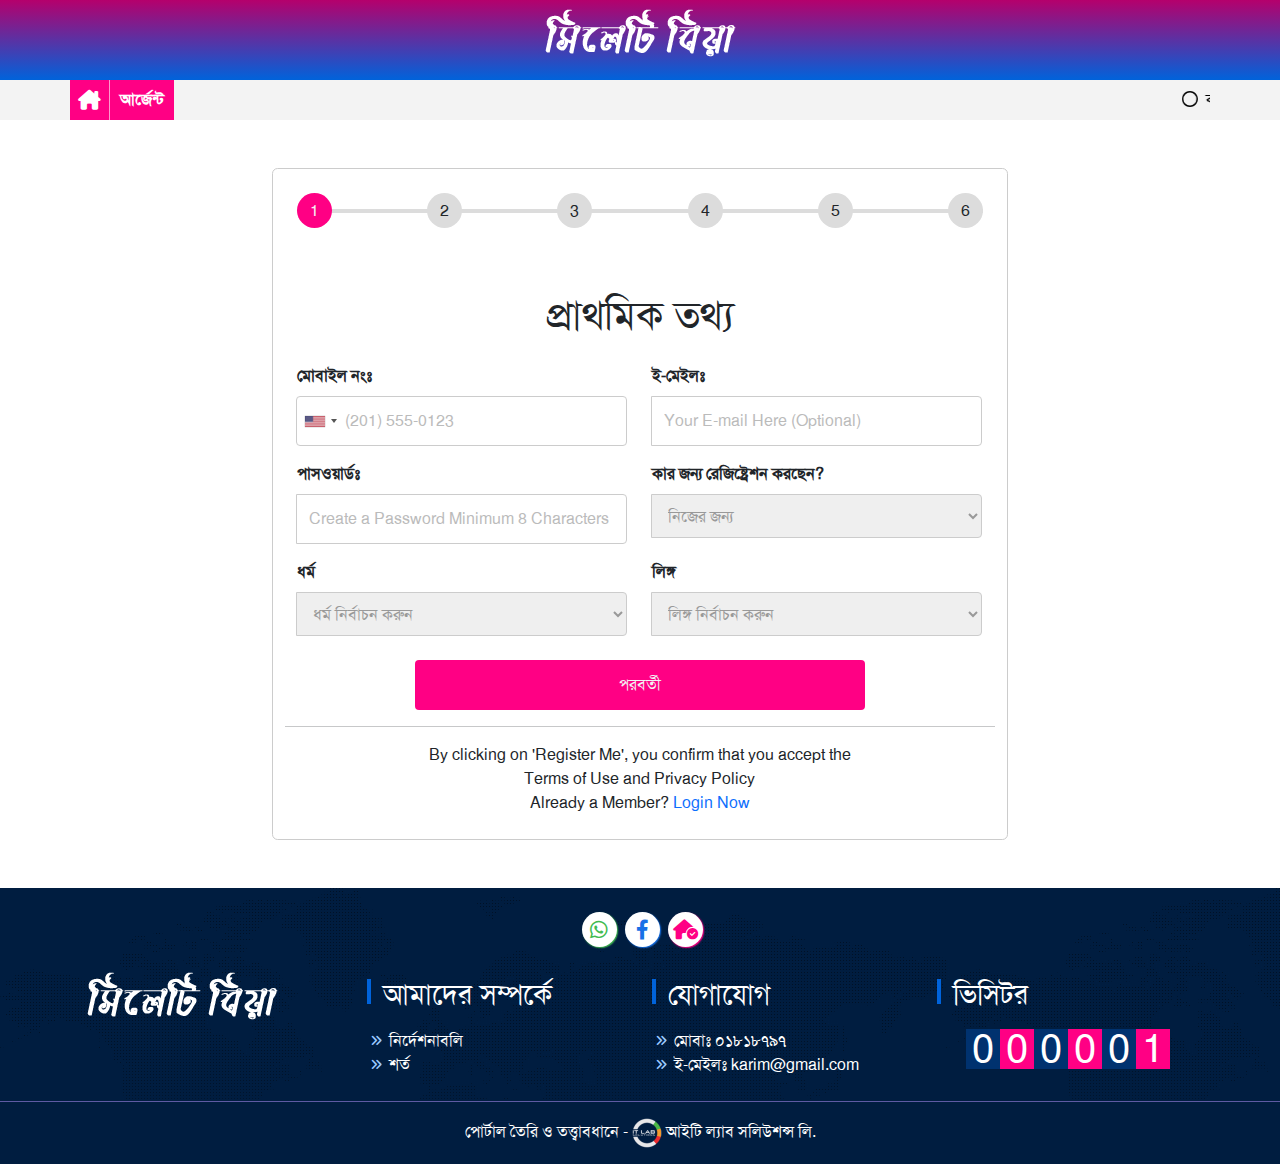
==== commit 194b8e64: "WhatsApp Icon" ====
--- a/Multi-Step-Registration-Form.html
+++ b/Multi-Step-Registration-Form.html
@@ -21,6 +21,7 @@
 	<link rel="stylesheet" href="assets/css/intlTelInput.min.css">
 	<link rel="stylesheet" href="assets/css/style.css">
 	<link rel="stylesheet" href="assets/css/responsive.css">
+	<script src="assets/js/html2pdf.bundle.js"></script>
 	<script src="assets/js/jquery-3.6.0.min.js"></script>
 
 
@@ -81,8 +82,8 @@
 	</section>
 
 
-
-	<section class="singIn-Singup-Form py-5">
+	<!-- SignnUp Form Main -->
+	<section id="signUpForm" class="singIn-Singup-Form py-5">
 		<div class="container">
 			<div class="row">
 				<div class="col-md-8 col-12 offset-md-2">
@@ -593,7 +594,8 @@
 
 							<div class="row g-3">
 								<div class="container ">
-									<div class="preview-btn"> <button onclick="print()"> Preview </button> </div>
+									<div class="preview-btn"> <a data-bs-toggle="modal" data-bs-target="#PreviewModal"
+											href="# "> Preview </a href="PreviewPage.html"> </div>
 									<div class="ImageShow d-flex justify-content-center">
 										<div class="wrapper">
 											<div class="image" onclick="defaultBtnActive()">
@@ -627,6 +629,8 @@
 			</div>
 		</div>
 	</section>
+	<!-- SignnUp Form Main -->
+
 
 	<!--<<<<<<< Footer  Start <<<<<<<<< -->
 	<section class="footer py-4">
@@ -704,6 +708,221 @@
 
 
 
+	<!-- Modal -->
+	<div class="modal fade" id="PreviewModal" aria-labelledby="exampleModalLabel" aria-hidden="true">
+		<div class="modal-dialog">
+			<div class="modal-content">
+				<div class="closeBtnPopup d-flex"> <span data-bs-dismiss="modal"> <i class="fa-solid fa-xmark"></i>
+					</span> </div>
+				<section class="PrntBtnMain mt-4">
+					<div class="container">
+						<div class="row">
+							<div class="col-md-3 offset-md-9">
+								<div class="PrntDownload">
+									<button class="prntBtn mx-1 py-1 px-2" onclick="window.print()"> <i
+											class="fa-solid fa-print me-2"></i>Print</button>
+									<button class="downloadBtn mx-1 py-1 px-2" id="DownloadPdf"> <i
+											class="fa-solid fa-download me-2"></i>Download</button>
+								</div>
+							</div>
+						</div>
+					</div>
+				</section>
+				<!--<<<<<<< PrintPreview <<<<<<<<< -->
+				<section class="PrintPreview py-4" id="PrintDownload">
+
+					<div class="PrintWaterMark" id="WaterMark">
+						<img src="assets/images/logo2.png" alt="">
+					</div>
+
+					<div class="PreviewHeader">
+
+						<div class="PviewProfileLogo pbBoxShadow">
+							<img class="printViewLogo" src="assets/images/logo2.png" alt="">
+							<p class="black-text"><span>একাউন্ট তৈরি:</span>
+								<span>নিজের জন্য</span>
+							</p>
+						</div>
+
+
+						<div class="PviewProfilepic pbBoxShadow">
+							<div class="ImagId">
+								<img class="PrintPreviewPic" src="assets/images/user/user1.jpg" alt="">
+								<h5 class="L_infoProHead black-text mt-2"> <span>ID: </span>
+									<span>SB8889</span>
+								</h5>
+							</div>
+						</div>
+					</div>
+					<hr>
+
+					<div class="PrintPreviewData d-grid">
+						<div class=" PdataBox p-2">
+							<h5 class="L_infoProHead black-text py-2" style="border-bottom: 1px solid #999;">
+								<b>প্রাথমিক তথ্য</b>
+							</h5>
+							<ul class="ProfileInfoList" style="border: 0;">
+								<li>
+									<span> <span> &#9672;</span> <b> নামঃ </b> </span> <span>
+										অনুপম তালুকদার </span>
+								</li>
+								<li>
+									<span> <span> &#9672;</span> <b>বয়সঃ</b>
+									</span> <span> ২৩ </span>
+								</li>
+								<li>
+									<span> <span> &#9672;</span> <b> ধর্মঃ
+										</b></span>
+									<span> হিন্দু</span>
+								</li>
+								<li>
+									<span> <span> &#9672;</span> <b> বৈবাহিক অবস্থাঃ
+										</b></span>
+									<span> অবিবাহিত </span>
+								</li>
+								<li>
+									<span> <span> &#9672;</span> <b> মোবাইলঃ
+										</b></span>
+									<span> 01815652011 </span>
+								</li>
+								<li>
+									<span> <span> &#9672;</span> <b> ই-মেইলঃ
+										</b></span>
+									<span> abc@gmail.com </span>
+								</li>
+
+							</ul>
+
+						</div>
+						<div class=" PdataBox p-2">
+							<h5 class="L_infoProHead black-text py-2" style="border-bottom: 1px solid #999;">
+								<b> ব্যক্তিগত তথ্য </b>
+							</h5>
+							<ul class="ProfileInfoList" style="border: 0;">
+								<li>
+									<span> <span> &#9672;</span> <b> পেশা: </b> </span> <span>
+										সরকারী চাকুরীজীবি </span>
+								</li>
+								<li>
+									<span> <span> &#9672;</span> <b> উচ্চতাঃ
+										</b></span>
+									<span> ৫’৬” </span>
+								</li>
+								<li>
+									<span> <span> &#9672;</span> <b>শিক্ষাগত
+											যোগ্যতা:</b>
+									</span> <span> বিএ </span>
+								</li>
+								<li>
+									<span> <span> &#9672;</span> <b> বিদেশি কি না?
+										</b></span>
+									<span> না </span>
+								</li>
+								<li>
+									<span> <span> &#9672;</span> <b> গায়ের রংঃ
+										</b></span>
+									<span> শ্যামরা</span>
+								</li>
+								<li>
+									<span> <span> &#9672;</span> <b> স্বাস্থ্যঃ
+										</b></span>
+									<span> মোটা </span>
+								</li>
+							</ul>
+
+						</div>
+						<div class=" PdataBox p-2">
+							<h5 class="L_infoProHead black-text py-2" style="border-bottom: 1px solid #999;">
+								<b> পারিবারিক তথ্য </b>
+							</h5>
+							<ul class="ProfileInfoList" style="border: 0;">
+								<li>
+									<span> <span> &#9672;</span> <b> পিতা-মাতাঃ </b> </span> <span>
+										উভয় জীবিত </span>
+								</li>
+								<li>
+									<span> <span> &#9672;</span> <b> ভাই-বোনঃ </b>
+									</span> <span> ২জন </span>
+								</li>
+								<li>
+									<span> <span> &#9672;</span> </i> <b> বংশঃ </b></span>
+									<span> তালুকদার </span>
+								</li>
+								<li>
+									<span> <span> &#9672;</span> </i> <b> পরিবারের কেউ বিদেশি কি না? </b></span>
+									<span> নাই </span>
+								</li>
+								<li>
+									<span> <span> &#9672;</span> </i> <b> জেলাঃ </b></span>
+									<span> সিলেটি </span>
+								</li>
+								<li>
+									<span> <span> &#9672;</span> </i> <b> উপজেলাঃ </b></span>
+									<span> কানাইঘাট </span>
+								</li>
+								<li>
+									<span> <span> &#9672;</span> </i> <b> বর্তমান ঠিকানাঃ </b></span>
+									<span> সিলেট শহর </span>
+								</li>
+								<li>
+									<span> <span> &#9672;</span> <b> বাসার ধরনঃ </b></span>
+									<span> ভাড়া বাসা </span>
+								</li>
+							</ul>
+
+						</div>
+						<div class=" PdataBox p-2">
+							<h5 class="L_infoProHead black-text py-2" style="border-bottom: 1px solid #999;">
+								<b> চাহিদা</b>
+							</h5>
+							<ul class="ProfileInfoList" style="border: 0;">
+								<li>
+									<span> <span> &#9672;</span> <b> দেশি হলেঃ </b> </span> <span>
+										সরকারী চাকুরীজীবি </span>
+								</li>
+								<li>
+									<span> <span> &#9672;</span> <b> বিদেশি হলেঃ </b>
+									</span> <span> লন্ডনী </span>
+								</li>
+								<li>
+									<span> <span> &#9672;</span> </i> <b> বৈবাহিক অবস্থাঃ </b></span>
+									<span> অবিবাহিত </span>
+								</li>
+								<li>
+									<span> <span> &#9672;</span> </i> <b> সন্তানাদিঃ </b></span>
+									<span> থাকলে হবে না </span>
+								</li>
+								<li>
+									<span> <span> &#9672;</span> </i> <b> উচ্চতা কমপক্ষেঃ </b></span>
+									<span> ৫’২” </span>
+								</li>
+								<li>
+									<span> <span> &#9672;</span> </i> <b> বয়স সর্বোচ্চঃ </b></span>
+									<span> ৩০ </span>
+								</li>
+								<li>
+									<span> <span> &#9672;</span> </i> <b> শিক্ষা কমপক্ষেঃ </b></span>
+									<span> এসএসসি</span>
+								</li>
+								<li>
+									<span> <span> &#9672;</span> <b> এলাকাঃ </b></span>
+									<span> গ্রাম </span>
+								</li>
+							</ul>
+
+						</div>
+					</div>
+
+
+				</section>
+				<!--<<<<<<< PrintPreview <<<<<<<<< -->
+
+			</div>
+		</div>
+	</div>
+	<!-- Modal -->
+
+
 
 
 
@@ -712,7 +931,6 @@
 	<script src="assets/js/owl.carousel.min.js"></script>
 	<script src="assets/js/select2.min.js"></script>
 	<script src="assets/js/vanilla-tilt.js"></script>
-
 	<script src="assets/reveal/aos.js"></script>
 	<script src="assets/js/intlTelInput.min.js"></script>
 
--- a/assets/css/style.css
+++ b/assets/css/style.css
@@ -53,8 +53,23 @@
 	background: var(--white);
 	margin: 0;
 	padding: 0;
-}
-
+	position: relative;
+}
+
+
+
+.preeloader {
+	display: none;
+	height: 100%;
+	width: 100%;
+	position: fixed;
+	justify-content: center;
+	align-items: center;
+	top: 0;
+	bottom: 0;
+	z-index: 9999999;
+	background-color: #fff;
+}
 
 /* Global Style  */
 p,
@@ -1482,6 +1497,65 @@
 /*Pass Recovery Page*/
 
 
+/* Profile Update Section */
+.ProfileUpdateModalContent {
+	height: 90vh;
+	overflow-y: scroll;
+	scroll-behavior: smooth;
+}
+
+.pBtnCancel {
+	background-color: var(--primary-color);
+}
+
+.pBtnSave {
+	background-color: var(--secondery-color);
+}
+
+/* Profile Update Section */
+
+/* TopBar UserIcon */
+.userIconLink {
+	height: 40px;
+	width: 40px;
+}
+
+.userControl {
+	right: 2%;
+	display: none;
+	border-radius: 4px;
+	width: 120px;
+	box-shadow: 0px 0px 4px 0px #777;
+
+}
+
+.userControl::before {
+	position: absolute;
+	font: var(--fa-font-solid);
+	content: "\f0d8";
+	font-size: 24px;
+	color: #fff;
+	right: 13%;
+	top: -14%;
+}
+
+.ctrlBoxList {
+	background: #f3f3f3;
+}
+
+/* TopBar UserIcon */
+
+
+
+
+/* After Login Page  */
+.multi-search-AfterLogin {
+	box-shadow: 0px 0px 5px -1px #999;
+}
+
+/* After Login Page  */
+
+
 /* Footer */
 .footer {
 	background: #001d40 url(../images/map-bg-1.png);
@@ -1560,11 +1634,59 @@
 
 /* Reveal Effect */
 
+
+/* WhatsApp Btn */
+.WhatsAppBTn {
+	position: fixed;
+	right: 50px;
+	bottom: 14%;
+	height: 46px;
+	width: 46px;
+	cursor: pointer;
+	border-radius: 50px;
+	z-index: 10000;
+	background-color: #44BE53;
+}
+
+.WhatsappChat {
+	position: fixed;
+	bottom: 20%;
+	right: 8%;
+	z-index: 99999;
+
+}
+
+.chatBox {
+	width: 300px;
+	background-color: #E0F6CA;
+	border-radius: 10px;
+	box-shadow: 0px 0px 5px 0px #777;
+}
+
+.chatBoxHead {
+	background-color: #44BE53;
+}
+
+.whtMessage {
+	border-radius: 8px 0px 8px 8px;
+}
+
+.chatBoxContainer {
+	visibility: hidden;
+}
+
+.ShowChatBox {
+	visibility: visible;
+}
+
+/* WhatsApp Btn */
+
+
 /* Top Scroll Progress */
 .progress-wrap {
 	position: fixed;
 	right: 50px;
-	bottom: 50px;
+	bottom: 5%;
 	height: 46px;
 	width: 46px;
 	cursor: pointer;
--- a/assets/css/responsive.css
+++ b/assets/css/responsive.css
@@ -10,6 +10,47 @@
     .post-content {
         font-size: 12px;
     }
+
+
+    /* Print Preview Page */
+    .PrintPreview {
+        padding: 5px;
+    }
+
+    .PrintPreviewPic {
+        height: 90px;
+        width: 90px;
+    }
+
+    .PdataBox {
+        margin: 0px;
+    }
+
+    .ProfileInfoList li {
+        padding: 4px 0px 4px 0px;
+        font-size: 14px;
+    }
+
+    .printViewLogo {
+        height: 40%;
+    }
+
+    .PreviewHeader {
+        height: 110px;
+    }
+
+    /* Print Preview Page */
+}
+
+@media (min-width: 576px) {
+
+    /* Print Preview Page */
+    .modal-dialog {
+        max-width: 1100px;
+        margin: 1.75rem auto;
+    }
+
+    /* Print Preview Page */
 }
 
 @media (min-width: 768px) {
@@ -220,6 +261,9 @@
     /* Carousel Navigator */
 }
 
+
+
+
 .PrintPreview {
     position: relative;
 }
@@ -234,7 +278,17 @@
     filter: opacity(0%) grayscale(100%);
 }
 
+
+
 @media print {
+    .top-bar-main {
+        display: none;
+    }
+
+    .emergeny-notice {
+        display: none;
+    }
+
     .PrntBtnMain {
         display: none;
     }
@@ -245,6 +299,14 @@
 
     .PrintPreview {
         padding: 20px;
+    }
+
+    #signUpForm {
+        display: none;
+    }
+
+    .closeBtnPopup {
+        display: none !important;
     }
 
 
